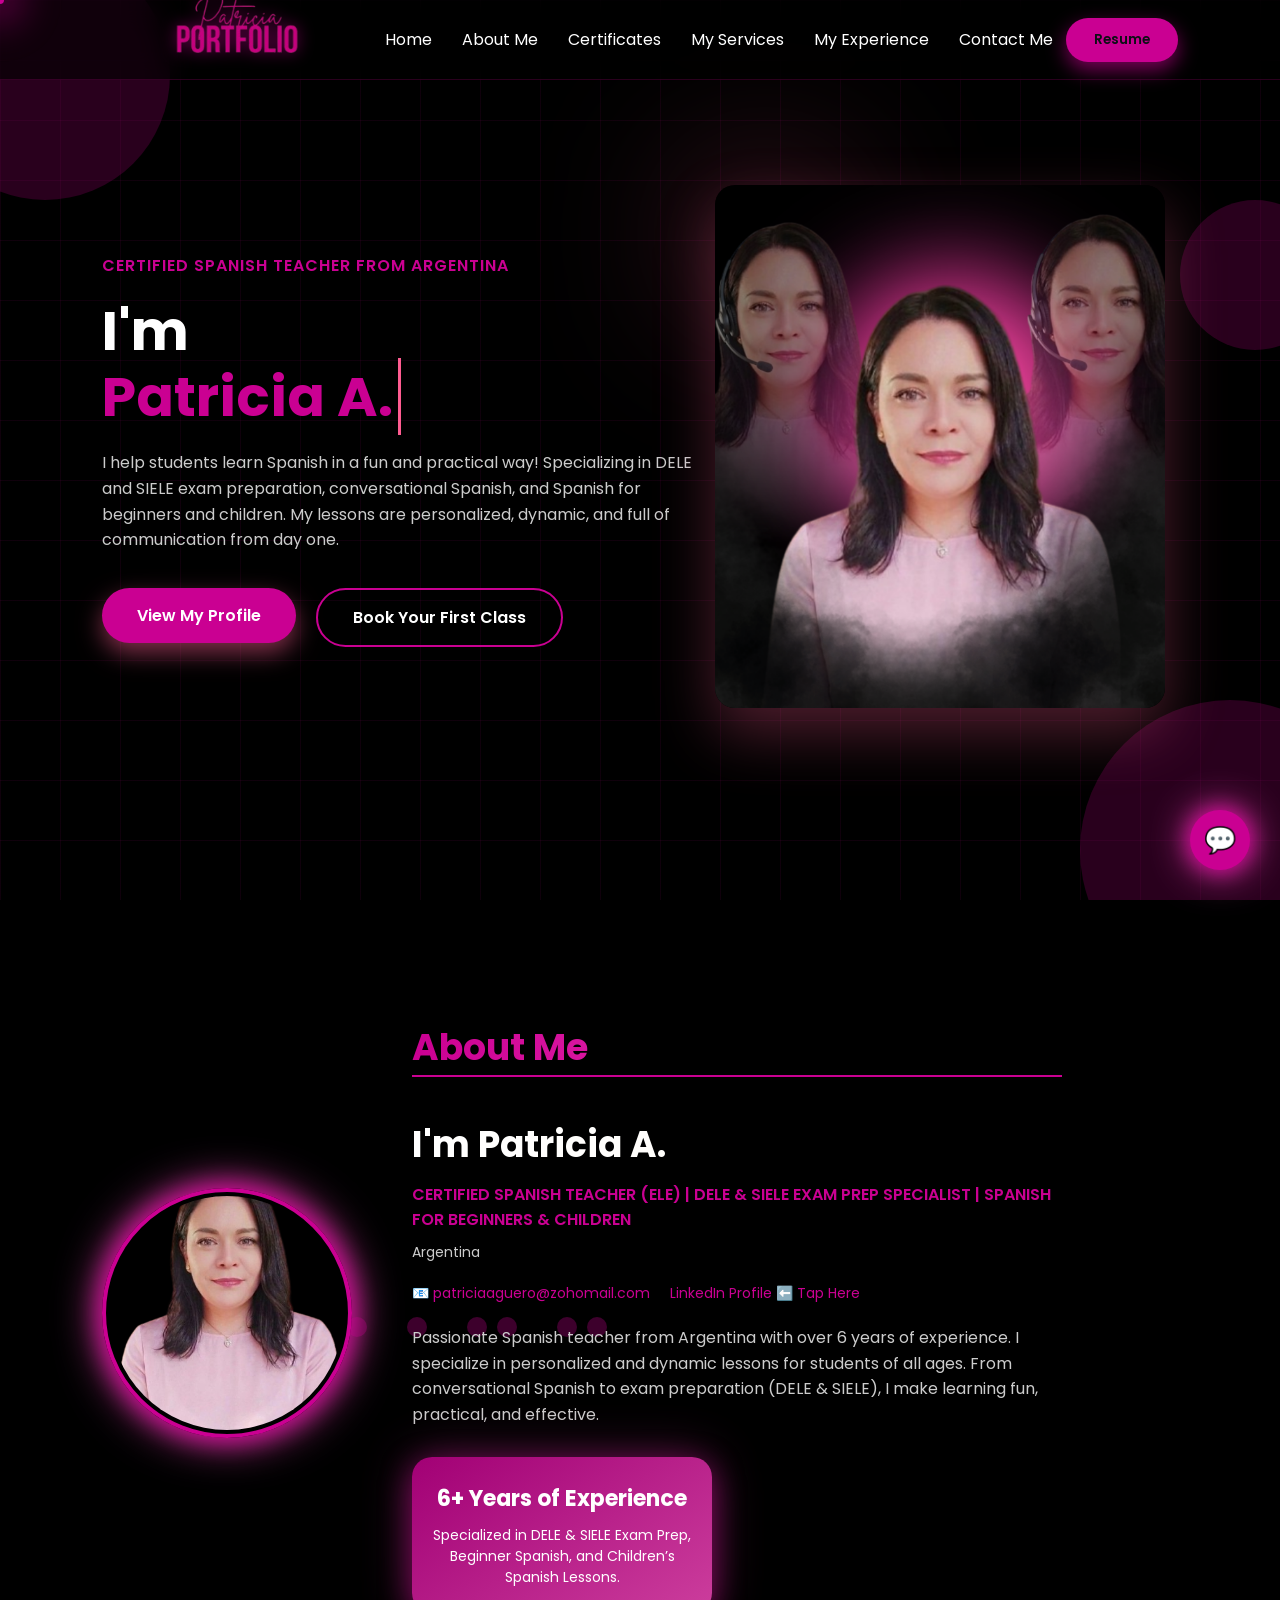
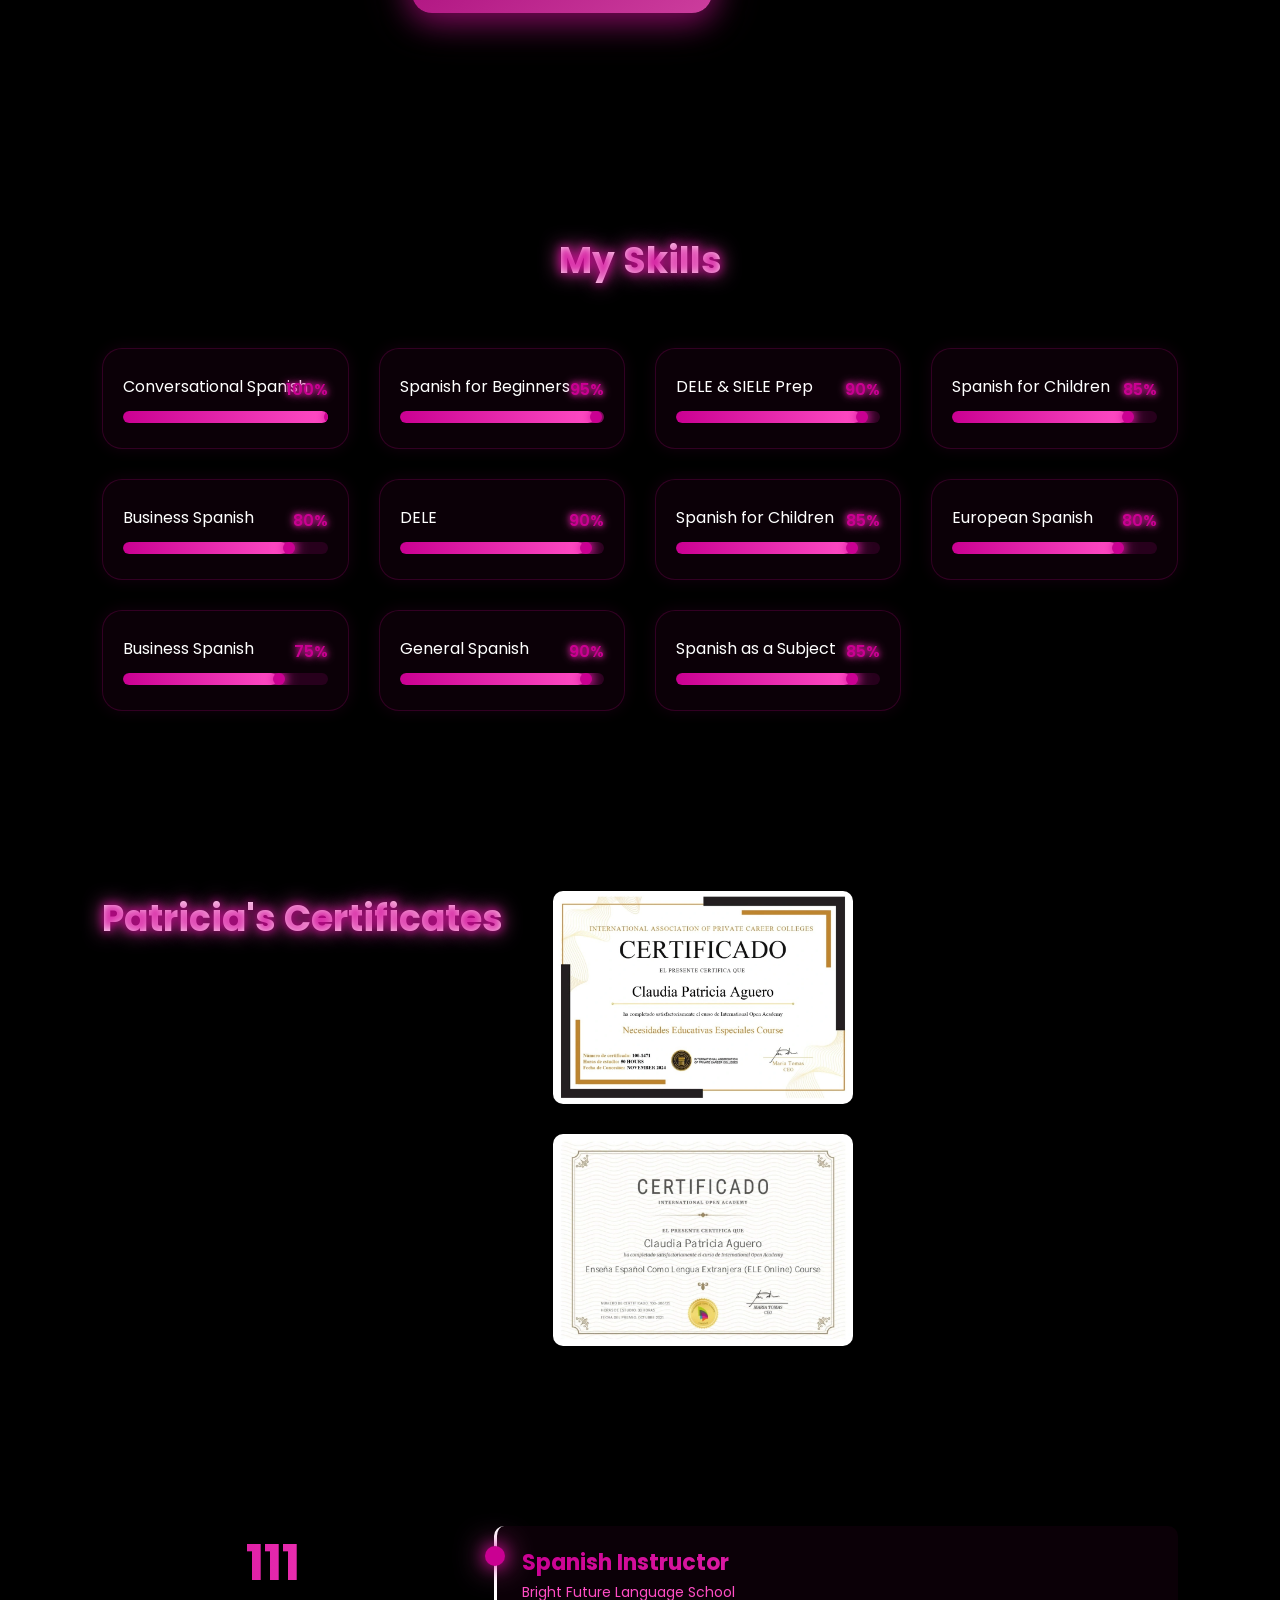
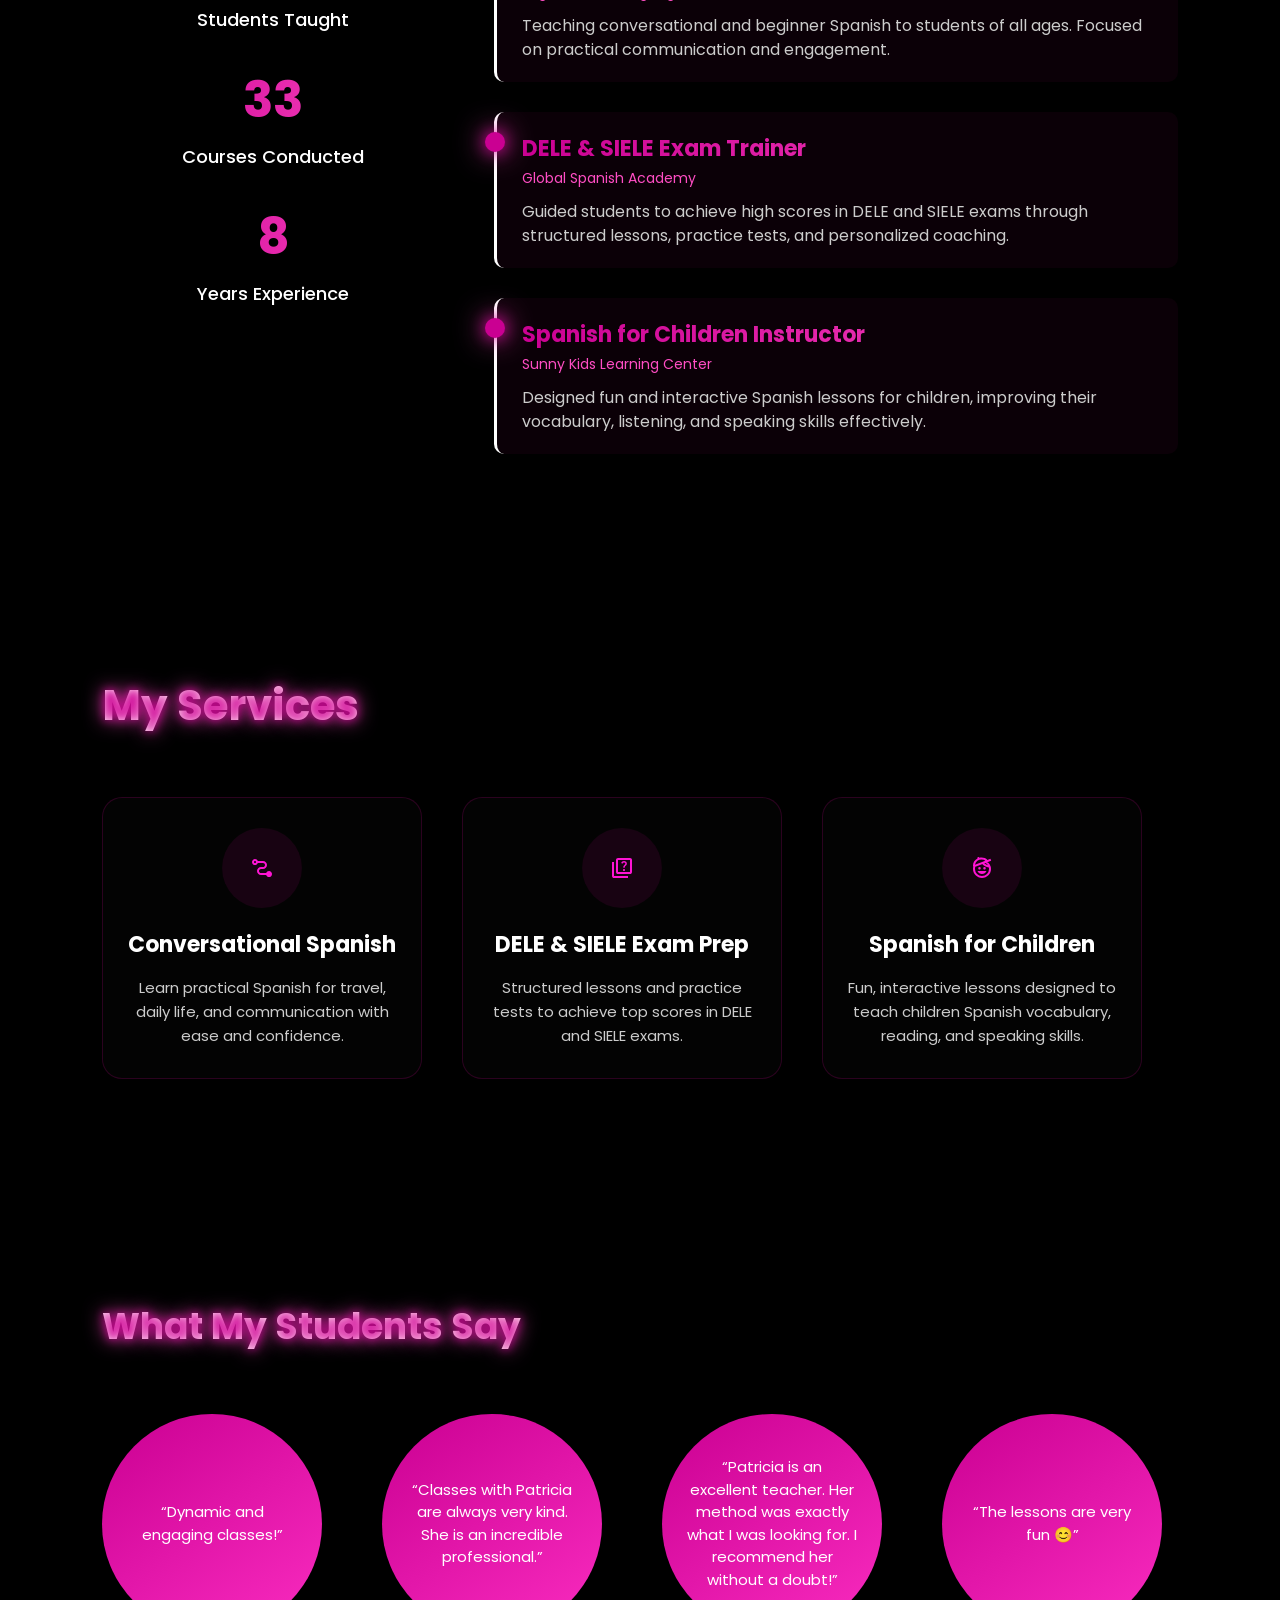
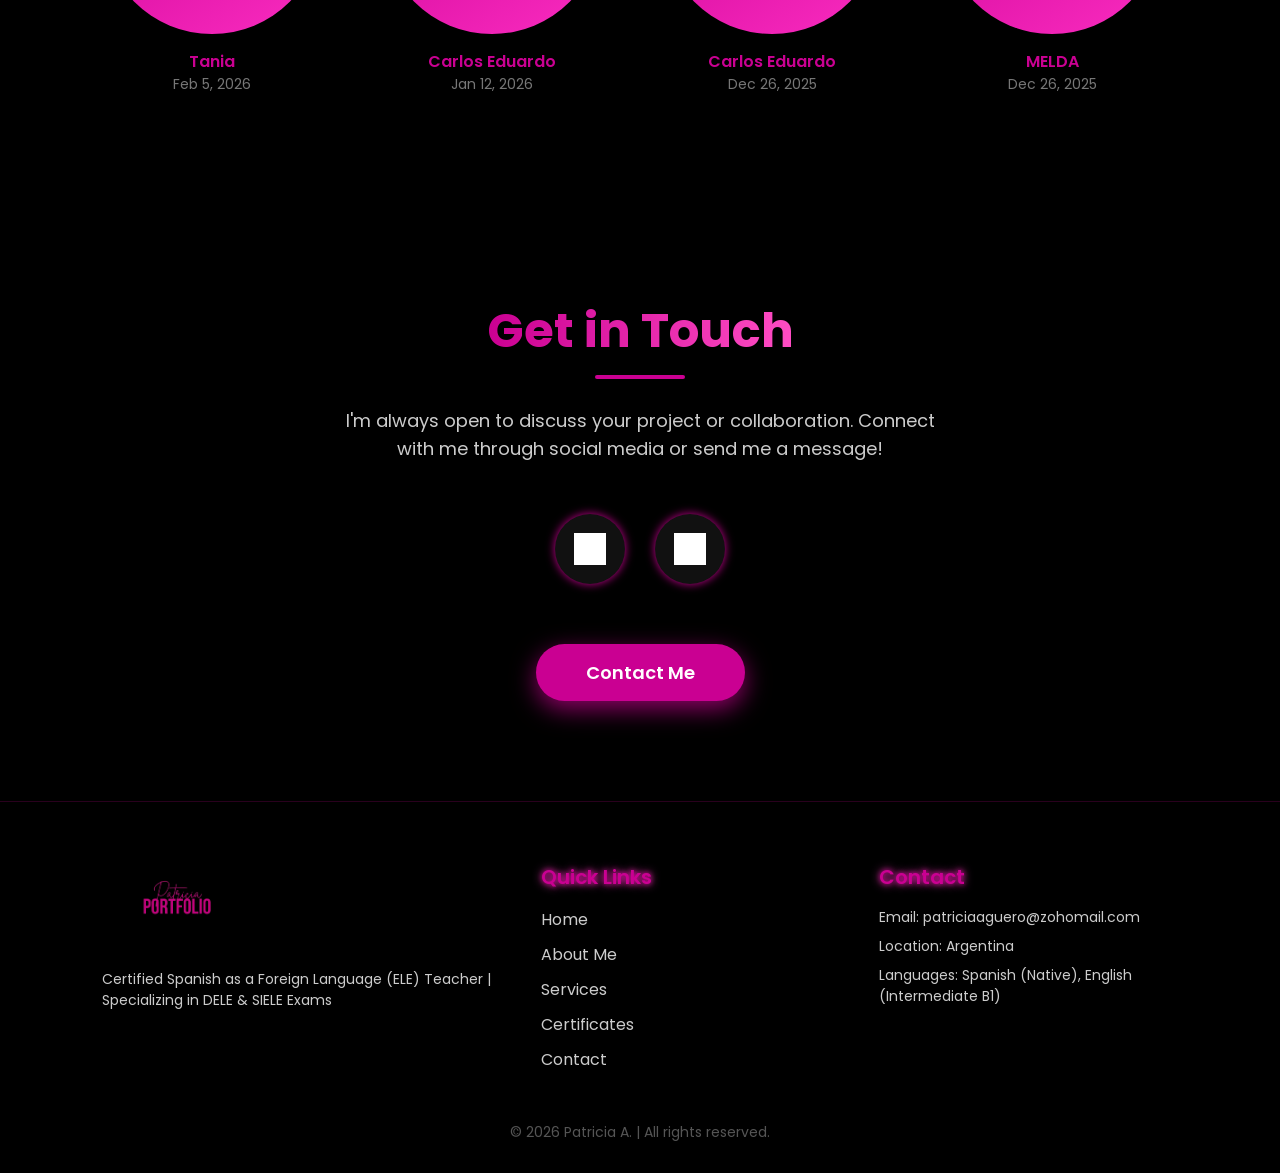
==== index.html @ d4c9339c "firt commit" ====
<!DOCTYPE html>
<html lang="en">
<head>
<meta charset="UTF-8" />
<meta name="viewport" content="width=device-width, initial-scale=1.0" />
<title>Spanish Teacher</title>

<link href="https://fonts.googleapis.com/css2?family=Poppins:wght@300;400;600;700&display=swap" rel="stylesheet">
<link rel="stylesheet" href="style.css" />
</head>

<body>

    <div class="cursor"></div>
<div class="cursor-dot"></div>

<!-- NAVBAR -->
<nav class="navbar">
<div class="logo">
  <a href="#">
    <img src="logo.png" alt="Logo">
  </a>
</div>


  <ul class="nav-links">
    <li><a href="#home">Home</a></li>
    <li><a href="#about">About Me</a></li>
     <li><a href="#projects">Certificates</a></li>
    <li><a href="#services">My Services</a></li>
    <li><a href="#experience">My Experience</a></li>
    <li><a href="#contact">Contact Me</a></li>
  </ul>

  <button class="contact-btn"><a href="./resume.html">Resume</a></button>

  <!-- Hamburger -->
  <div class="hamburger" onclick="toggleMenu()">
    <span></span>
    <span></span>
    <span></span>
  </div>

</nav>


<!-- HERO -->
<section class="hero" id="home">

  <div class="hero-content">
    <span class="tag">Certified Spanish Teacher from Argentina</span>

    <h1>
      I'm <br />
      <span class="dynamic-text">Patricia A.</span>
    </h1>

    <p>
      I help students learn Spanish in a fun and practical way! Specializing in DELE and SIELE exam preparation, conversational Spanish, and Spanish for beginners and children. My lessons are personalized, dynamic, and full of communication from day one.
    </p>

    <div class="hero-buttons">
      <a href="https://linkedin.com/in/patry-aguero2386ck" target="_blank">
        <button class="primary-btn">View My Profile</button>
      </a>
      <a href="https://preply.com/en/tutor/1041275?ts=17729810">
        <button class="secondary-btn">Book Your First Class</button>
      </a>
    </div>
  </div>

  <div class="hero-image">
    <div class="image-wrapper">
      <img src="Black and White Simple Portfolio A4.png" alt="Patricia A. Spanish Teacher">
      <div class="image-glow"></div>
    </div>
  </div>

  <!-- Soft background shapes -->
  <div class="hero-shapes">
    <span class="shape shape1"></span>
    <span class="shape shape2"></span>
    <span class="shape shape3"></span>
  </div>

</section>



<!-- CHATBOT -->
<div class="chatbot-toggle" onclick="toggleChat()">
💬
</div>

<div class="chatbot-container" id="chatbot">

  <div class="chatbot-header">
    Spanish Learning Assistant
    <span onclick="toggleChat()">✖</span>
  </div>

  <div class="chatbot-body" id="chatBody">
    <div class="bot-msg">
      👋 Hi! I'm Patricia's assistant. I can help you with Spanish learning tips, class info, and exam preparation guidance. How can I help you today?
    </div>
  </div>

  <div class="chatbot-footer">
    <input type="text" id="userInput" placeholder="Type your Spanish question..." />
    <button onclick="sendMessage()">Send</button>
  </div>

</div>


<!-- About -->
<section class="about" id="about">
  <div class="about-container">

    <!-- Profile Image -->
    <div class="about-image animate-on-scroll">
      <img src="main.png" alt="Patricia A. Spanish Teacher">
    </div>

    <!-- Profile Info -->
    <div class="about-info animate-on-scroll">
      <h1 class="about-heading">About Me</h1>
      <h2>I'm Patricia A.</h2>
      <p class="roles">
        <span>Certified Spanish Teacher (ELE)</span> | 
        <span>DELE & SIELE Exam Prep Specialist</span> | 
        <span>Spanish for Beginners & Children</span>
      </p>
      <p class="location">Argentina</p>

      <!-- Contact Info -->
      <div class="contact-info">
        <a href="mailto:patriciaaguero@zohomail.com">📧 patriciaaguero@zohomail.com</a>
        <a href="linkedin.com/in/patry-aguero2386ck" target="_blank">LinkedIn Profile ⬅️ Tap Here</a>
      </div>

      <!-- About Short Description -->
      <p class="about-desc">
        Passionate Spanish teacher from Argentina with over 6 years of experience.  
        I specialize in personalized and dynamic lessons for students of all ages.  
        From conversational Spanish to exam preparation (DELE & SIELE), I make learning fun, practical, and effective.
      </p>

      <!-- Experience Box -->
      <div class="experience-box animate-on-scroll">
        <h3>6+ Years of Experience</h3>
        <p>Specialized in DELE & SIELE Exam Prep, Beginner Spanish, and Children’s Spanish Lessons.</p>
      </div>
    </div>

    <!-- Bubbles Container -->
    <div class="bubbles-container">
      <span class="bubble"></span>
      <span class="bubble"></span>
      <span class="bubble"></span>
      <span class="bubble"></span>
      <span class="bubble"></span>
      <span class="bubble"></span>
    </div>

  </div>
</section>


<!-- skills -->
<section class="skills"> 
  <div class="skills-container">

    <h2 class="skills-heading">My Skills</h2>

    <div class="skills-grid">

      <!-- Conversational Spanish -->
      <div class="skill-card" data-aos="fade-up">
        <div class="skill-header">
          <span>Conversational Spanish</span>
        </div>
        <div class="skill-bar">
          <div class="skill-fill" data-fill="100%"></div>
        </div>
        <span class="skill-percent">100%</span>
      </div>

      <!-- Spanish for Beginners -->
      <div class="skill-card" data-aos="fade-up" data-aos-delay="50">
        <div class="skill-header">
          <span>Spanish for Beginners</span>
        </div>
        <div class="skill-bar">
          <div class="skill-fill" data-fill="95%"></div>
        </div>
        <span class="skill-percent">95%</span>
      </div>

      <!-- DELE & SIELE Exam Prep -->
      <div class="skill-card" data-aos="fade-up" data-aos-delay="100">
        <div class="skill-header">
          <span>DELE & SIELE Prep</span>
        </div>
        <div class="skill-bar">
          <div class="skill-fill" data-fill="90%"></div>
        </div>
        <span class="skill-percent">90%</span>
      </div>

      <!-- Spanish for Children -->
      <div class="skill-card" data-aos="fade-up" data-aos-delay="150">
        <div class="skill-header">
          <span>Spanish for Children</span>
        </div>
        <div class="skill-bar">
          <div class="skill-fill" data-fill="85%"></div>
        </div>
        <span class="skill-percent">85%</span>
      </div>

      <!-- Business Spanish -->
      <div class="skill-card" data-aos="fade-up" data-aos-delay="200">
        <div class="skill-header">
          <span>Business Spanish</span>
        </div>
        <div class="skill-bar">
          <div class="skill-fill" data-fill="80%"></div>
        </div>
        <span class="skill-percent">80%</span>
      </div>

      <!-- DELE -->
      <div class="skill-card" data-aos="fade-up">
        <div class="skill-header">
          <span>DELE</span>
        </div>
        <div class="skill-bar">
          <div class="skill-fill" data-fill="90%"></div>
        </div>
        <span class="skill-percent">90%</span>
      </div>

      <!-- Spanish for Children -->
      <div class="skill-card" data-aos="fade-up" data-aos-delay="50">
        <div class="skill-header">
          <span>Spanish for Children</span>
        </div>
        <div class="skill-bar">
          <div class="skill-fill" data-fill="85%"></div>
        </div>
        <span class="skill-percent">85%</span>
      </div>

      <!-- European Spanish -->
      <div class="skill-card" data-aos="fade-up" data-aos-delay="100">
        <div class="skill-header">
          <span>European Spanish</span>
        </div>
        <div class="skill-bar">
          <div class="skill-fill" data-fill="80%"></div>
        </div>
        <span class="skill-percent">80%</span>
      </div>

      <!-- Business Spanish -->
      <div class="skill-card" data-aos="fade-up" data-aos-delay="150">
        <div class="skill-header">
          <span>Business Spanish</span>
        </div>
        <div class="skill-bar">
          <div class="skill-fill" data-fill="75%"></div>
        </div>
        <span class="skill-percent">75%</span>
      </div>

      <!-- General Spanish -->
      <div class="skill-card" data-aos="fade-up" data-aos-delay="200">
        <div class="skill-header">
          <span>General Spanish</span>
        </div>
        <div class="skill-bar">
          <div class="skill-fill" data-fill="90%"></div>
        </div>
        <span class="skill-percent">90%</span>
      </div>

      <!-- Spanish as a Subject -->
      <div class="skill-card" data-aos="fade-up" data-aos-delay="250">
        <div class="skill-header">
          <span>Spanish as a Subject</span>
        </div>
        <div class="skill-bar">
          <div class="skill-fill" data-fill="85%"></div>
        </div>
        <span class="skill-percent">85%</span>
      </div>

    </div>
  </div>
</section>




<!-- certificates -->
 <section class="certificates" id="projects">
  <div class="container">
    <h2 class="section-heading">Patricia's Certificates</h2>

    <ul class="certificate-tree">
      <!-- Certificate 1 -->
      <li class="certificate-item">
        <div class="certificate-image">
          <img src="certificate1.png" alt="ELE Certificate">
        </div>
      </li>

      <!-- Certificate 2 -->
      <li class="certificate-item">
        <div class="certificate-image">
          <img src="certificate2.png" alt="DELE Certificate">
        </div>
      </li>
    </ul>
  </div>
</section>








<!-- experience -->
<section class="experience-stats" id="experience">
  <div class="container">

    <!-- LEFT SIDE: Counters -->
    <div class="stats">
      <div class="stat">
        <span class="counter" data-target="120"></span>
        <p>Students Taught</p>
      </div>
      <div class="stat">
        <span class="counter" data-target="35">0</span>
        <p>Courses Conducted</p>
      </div>
      <div class="stat">
        <span class="counter" data-target="8">0</span>
        <p>Years Experience</p>
      </div>
    </div>

    <!-- RIGHT SIDE: Timeline -->
    <div class="timeline">
      <div class="timeline-item" data-aos="fade-left">
        <h3>Spanish Instructor</h3>
        <span>Bright Future Language School</span>
        <p>Teaching conversational and beginner Spanish to students of all ages. Focused on practical communication and engagement.</p>
      </div>

      <div class="timeline-item" data-aos="fade-left" data-aos-delay="100">
        <h3>DELE & SIELE Exam Trainer</h3>
        <span>Global Spanish Academy</span>
        <p>Guided students to achieve high scores in DELE and SIELE exams through structured lessons, practice tests, and personalized coaching.</p>
      </div>

      <div class="timeline-item" data-aos="fade-left" data-aos-delay="200">
        <h3>Spanish for Children Instructor</h3>
        <span>Sunny Kids Learning Center</span>
        <p>Designed fun and interactive Spanish lessons for children, improving their vocabulary, listening, and speaking skills effectively.</p>
      </div>
    </div>

  </div>
</section>



<!-- services -->
<section class="services" id="services">
  <div class="container">
    <h2 class="section-heading">My Services</h2>

    <div class="services-grid">
      <!-- Service 1 -->
      <div class="service-card" data-aos="fade-up">
        <div class="service-icon">
         <svg xmlns="http://www.w3.org/2000/svg" height="24px" viewBox="0 -960 960 960" width="24px" fill="#ff14d4"><path d="M760-120q-39 0-70-22.5T647-200H440q-66 0-113-47t-47-113q0-66 47-113t113-47h80q33 0 56.5-23.5T600-600q0-33-23.5-56.5T520-680H313q-13 35-43.5 57.5T200-600q-50 0-85-35t-35-85q0-50 35-85t85-35q39 0 69.5 22.5T313-760h207q66 0 113 47t47 113q0 66-47 113t-113 47h-80q-33 0-56.5 23.5T360-360q0 33 23.5 56.5T440-280h207q13-35 43.5-57.5T760-360q50 0 85 35t35 85q0 50-35 85t-85 35ZM228.5-691.5Q240-703 240-720t-11.5-28.5Q217-760 200-760t-28.5 11.5Q160-737 160-720t11.5 28.5Q183-680 200-680t28.5-11.5Z"/></svg>
        </div>
        <h3>Conversational Spanish</h3>
        <p>Learn practical Spanish for travel, daily life, and communication with ease and confidence.</p>
      </div>

      <!-- Service 2 -->
      <div class="service-card" data-aos="fade-up" data-aos-delay="100">
        <div class="service-icon">
         <svg xmlns="http://www.w3.org/2000/svg" height="24px" viewBox="0 -960 960 960" width="24px" fill="#ff14d4"><path d="M589.5-372.5Q602-385 602-402t-12.5-29.5Q577-444 560-444t-29.5 12.5Q518-419 518-402t12.5 29.5Q543-360 560-360t29.5-12.5ZM530-488h60q0-29 6-42.5t28-35.5q30-30 40-48.5t10-43.5q0-45-31.5-73.5T560-760q-41 0-71.5 23T446-676l54 22q9-25 24.5-37.5T560-704q24 0 39 13.5t15 36.5q0 14-8 26.5T578-596q-33 29-40.5 45.5T530-488ZM320-240q-33 0-56.5-23.5T240-320v-480q0-33 23.5-56.5T320-880h480q33 0 56.5 23.5T880-800v480q0 33-23.5 56.5T800-240H320Zm0-80h480v-480H320v480ZM160-80q-33 0-56.5-23.5T80-160v-560h80v560h560v80H160Zm160-720v480-480Z"/></svg>
        </div>
        <h3>DELE & SIELE Exam Prep</h3>
        <p>Structured lessons and practice tests to achieve top scores in DELE and SIELE exams.</p>
      </div>

      <!-- Service 3 -->
      <div class="service-card" data-aos="fade-up" data-aos-delay="200">
        <div class="service-icon">
     <svg xmlns="http://www.w3.org/2000/svg" height="24px" viewBox="0 -960 960 960" width="24px" fill="#ff14d4"><path d="M371.5-273Q323-306 300-360h360q-23 54-71.5 87T480-240q-60 0-108.5-33Zm-27-161.5Q330-449 330-470t14.5-35.5Q359-520 380-520t35.5 14.5Q430-491 430-470t-14.5 35.5Q401-420 380-420t-35.5-14.5Zm200 0Q530-449 530-470t14.5-35.5Q559-520 580-520t35.5 14.5Q630-491 630-470t-14.5 35.5Q601-420 580-420t-35.5-14.5ZM480-80q-75 0-140.5-28.5t-114-77q-48.5-48.5-77-114T120-440q0-32 5-62t16-59l80 14q-11 25-16 51.5t-5 55.5q0 117 81.5 198.5T480-160q117 0 198.5-81.5T760-440q0-16-2-31.5t-5-30.5q-81-9-150-48T485-651l70-41q32 37 72.5 63t88.5 39q-25-39-61.5-68.5T573-704l84-50q83 47 133 129.5T840-440q0 75-28.5 140.5t-77 114q-48.5 48.5-114 77T480-80ZM200-615l413-155q-32-26-70-39.5T463-823q-95 0-169.5 57.5T200-615Zm-64 110q-7-20-11.5-41t-4.5-43q0-91 51-163t129-112q-2-4-2.5-7.5t-.5-8.5q0-17 11.5-28.5T337-920q14 0 24 8t14 20q22-5 43.5-8t44.5-3q67 0 127.5 26T697-802l122-46 28 75-711 268Zm271-188Z"/></svg>
        </div>
        <h3>Spanish for Children</h3>
        <p>Fun, interactive lessons designed to teach children Spanish vocabulary, reading, and speaking skills.</p>
      </div>
    </div>
  </div>
</section>

<!-- reviews -->
 <section class="testimonials-unique" id="testimonials">
  <div class="container">
    <h2 class="section-heading" data-aos="fade-up">What My Students Say</h2>

    <div class="testimonials-floating">

      <div class="testimonial-card" data-aos="zoom-in" data-aos-delay="0">
        <div class="circle">
          <p>“Dynamic and engaging classes!”</p>
        </div>
        <span class="student-name">Tania</span>
        <span class="review-date">Feb 5, 2026</span>
      </div>

      <div class="testimonial-card" data-aos="zoom-in" data-aos-delay="100">
        <div class="circle">
          <p>“Classes with Patricia are always very kind. She is an incredible professional.”</p>
        </div>
        <span class="student-name">Carlos Eduardo</span>
        <span class="review-date">Jan 12, 2026</span>
      </div>

      <div class="testimonial-card" data-aos="zoom-in" data-aos-delay="200">
        <div class="circle">
          <p>“Patricia is an excellent teacher. Her method was exactly what I was looking for. I recommend her without a doubt!”</p>
        </div>
        <span class="student-name">Carlos Eduardo</span>
        <span class="review-date">Dec 26, 2025</span>
      </div>

      <div class="testimonial-card" data-aos="zoom-in" data-aos-delay="300">
        <div class="circle">
          <p>“The lessons are very fun 😊”</p>
        </div>
        <span class="student-name">MELDA</span>
        <span class="review-date">Dec 26, 2025</span>
      </div>

    </div>
  </div>
</section>


<!-- contact -->
 <!-- GET IN TOUCH SECTION -->
<section class="get-in-touch">
  <div class="contact-container">

    <h2 class="contact-heading">Get in Touch</h2>
    <p class="contact-text">
      I'm always open to discuss your project or collaboration. Connect with me through social media or send me a message!
    </p>

    <div class="contact-links">
      <a href="linkedin.com/in/patry-aguero2386ck" target="_blank" rel="noopener noreferrer" class="contact-icon linkedin">
        <img src="email.jpg" alt="LinkedIn Profile">
      </a>
      <a href="mailto:patriciaaguero@zohomail.com" class="contact-icon email">
        <img src="google.jpg" alt="Send Email">
      </a>
    </div>

    <a href="mailto:patriciaaguero@zohomail.com" target="_blank" rel="noopener noreferrer" class="contact-btn-main">Contact Me</a>

  </div>
</section>


<!-- footer -->
<footer class="footer" id="contact">
  <div class="footer-container">

    <!-- Left Side: Logo & About -->
    <div class="footer-left">
      <a href="#" class="footer-logo">
        <img src="logo.png" alt="Logo">
      </a>
      <p>Certified Spanish as a Foreign Language (ELE) Teacher | Specializing in DELE & SIELE Exams</p>
    </div>

    <!-- Center: Quick Links -->
    <div class="footer-center">
      <h3>Quick Links</h3>
      <ul>
        <li><a href="#home">Home</a></li>
        <li><a href="#about">About Me</a></li>
        <li><a href="#services">Services</a></li>
        <li><a href="#projects">Certificates</a></li>
        <li><a href="#contact">Contact</a></li>
      </ul>
    </div>

    <!-- Right Side: Contact -->
    <div class="footer-right">
      <h3>Contact</h3>
      <p>Email: patriciaaguero@zohomail.com</p>
      <p>Location: Argentina</p>
      <p>Languages: Spanish (Native), English (Intermediate B1)</p>
    </div>

  </div>

  <div class="footer-bottom">
    <p>© 2026 Patricia A. | All rights reserved.</p>
  </div>
</footer>

<script src="script.js"></script>

</body>
</html>
---- style.css ----
*{
  margin:0;
  padding:0;
  box-sizing:border-box;
  font-family:Poppins,sans-serif;
}

body{
  background:black;
  color:white;
  overflow-x:hidden;
}

/* GRID BACKGROUND */
body::before{
  content:"";
  position:fixed;
  inset:0;
  background-image:
  linear-gradient(rgba(202,0,146,0.08) 1px, transparent 1px),
  linear-gradient(90deg, rgba(202,0,146,0.08) 1px, transparent 1px);

  background-size:60px 60px;
  z-index:-1;
}

/* mouse effect */
.cursor{
  position:fixed;
  width:80px;
  height:80px;
  border-radius:50%;
  background:radial-gradient(circle, rgba(202,0,146,0.4), transparent 70%);
  pointer-events:none;
  transform:translate(-50%, -50%);
  z-index:9999;
  filter:blur(15px);
  transition:width 0.3s, height 0.3s;
}

/* DOT CURSOR */
.cursor-dot{
  position:fixed;
  width:8px;
  height:8px;
  background:#ca0092;
  border-radius:50%;
  pointer-events:none;
  transform:translate(-50%, -50%);
  z-index:9999;
}

/* MAGNETIC BUTTON FEEL */
button, li, a{
  transition:transform 0.3s ease;
}

/* NAVBAR */
.navbar{
  position:fixed;
  
  width:100%; 
  height:80px;
  top:0;
  display:flex;
  justify-content:space-between;
  align-items:center;
  padding:20px 8%;
  backdrop-filter:blur(15px);
  background:rgba(0,0,0,0.6);
  border-bottom:1px solid rgba(202,0,146,0.2);
  z-index:1000;
}

.logo{
  display:flex;
  align-items:center;
}

.logo img{
  width:270px;
  height:auto;
  object-fit:contain;
  transition:0.3s;
}
.logo img{
  filter:drop-shadow(0 0 8px rgba(202,0,146,0.6));
}

/* Hover effect */
.logo img:hover{
  transform:scale(1.05);
}

@media(max-width:900px){

  .logo img{
    width:140px;
  }

}

/* NAV LINKS */
.nav-links{
  display:flex;
  gap:30px;
  list-style:none;
  transition:0.4s;
}

.nav-links li{
  cursor:pointer;
  position:relative;
}

.nav-links li::after{
  content:"";
  position:absolute;
  width:0%;
  height:2px;
  background:#ca0092;
  left:0;
  bottom:-5px;
  transition:0.3s;
}
.nav-links li a{
  color:white;
  text-decoration:none;
}

.nav-links li:hover::after{
  width:100%;
}

/* BUTTON */
.contact-btn{
  background:#ca0092;
  border:none;
  padding:12px 28px;
  border-radius:40px;
  font-weight:600;
  cursor:pointer;
  box-shadow:0 8px 20px rgba(202,0,146,0.6);
  transition:0.3s;
}

.contact-btn:hover{
  transform:translateY(-2px);
}
.contact-btn a{
  color:#0b0f14;
  text-decoration:none;
}

/* HAMBURGER */
.hamburger{
  display:none;
  flex-direction:column;
  cursor:pointer;
  gap:5px;
}

.hamburger span{
  width:25px;
  height:3px;
  background:white;
  border-radius:5px;
}
/* Hamburger - show on small screens */
@media(max-width:900px){
  .nav-links{
    position: fixed;
    top: 80px;
    right: -100%; /* hide initially */
    width: 60%;
    height: 100vh;
    background: rgba(221, 9, 203, 0.95);
    flex-direction: column;
    gap: 40px;
    align-items: center;
    justify-content: center;
    transition: 0.4s;
  }

  .nav-links.active{
    right: 0; /* slide in */
  }

  .hamburger{
    display:flex;
  }

  .nav-links li{
    font-size: 20px;
  }

  .contact-btn{
    margin-top: 20px;
  }
}

/* Hamburger animation - cross */
.hamburger.active span:nth-child(1){
  transform: rotate(45deg) translate(5px, 5px);
}

.hamburger.active span:nth-child(2){
  opacity: 0;
}

.hamburger.active span:nth-child(3){
  transform: rotate(-45deg) translate(5px, -5px);
}

.hamburger span{
  width: 25px;
  height: 3px;
  background:white;
  border-radius:5px;
  transition: 0.3s;
}

/* HERO */

/* HERO */
.hero{
  min-height:100vh;
  display:flex;
  align-items:center;
  justify-content:space-between;
  padding:120px 8%;
  position:relative;
  overflow:hidden;
  
}

.hero-content{
  max-width:600px;
  animation:fadeUp 1s ease;
  z-index:2;
}

.dynamic-text{
  color:#ca0092;
  border-right:3px solid #ff5c91;
  padding-right:5px;
  animation:blink 0.7s infinite;
}

.tag{
  color:#ca0092;
  font-weight:600;
  text-transform:uppercase;
  letter-spacing:1px;
}

.hero h1{
  font-size:55px;
  margin:20px 0;
  line-height:1.2;
  color:white;
}

.hero p{
  color:#ccc;
  margin-bottom:35px;
  line-height:1.6;
}

/* BUTTONS */
.hero-buttons{
  display:flex;
  gap:20px;
}

.primary-btn, .secondary-btn{
  padding:15px 35px;
  border-radius:50px;
  font-weight:600;
  cursor:pointer;
  transition:0.3s;
  font-size:16px;
}

.primary-btn{
  background:#ca0092;
  border:none;
  color:white;
  box-shadow:0 10px 25px rgba(255,92,145,0.5);
}

.primary-btn:hover{
  transform:translateY(-4px);
  box-shadow:0 15px 35px rgba(255,92,145,0.6);
}

.secondary-btn{
  background:transparent;
  border:2px solid #ca0092;
  color:white;
}

.secondary-btn:hover{
  background:#ca0092;
  color:white;
}

/* HERO IMAGE */
.hero-image{
  position:relative;
  z-index:2;
}

.image-wrapper{
  position:relative;
  width:450px;
  animation:float 6s ease-in-out infinite;
}

.image-wrapper img{
  width:100%;
  border-radius:20px;
  box-shadow:0 25px 60px rgba(255,92,145,0.3);
  transition:0.3s;
}

.image-wrapper img:hover{
  transform:scale(1.05);
}

.image-glow{
  position:absolute;
  top:-50px;
  left:-50px;
  width:200px;
  height:200px;
  background:radial-gradient(circle, rgba(255,92,145,0.5) 0%, transparent 70%);
  filter:blur(80px);
  z-index:-1;
}

/* FLOAT ANIMATION */
@keyframes float{
  0%, 100%{ transform: translateY(0px);}
  50%{ transform: translateY(-20px);}
}

/* BACKGROUND SHAPES */
.hero-shapes .shape{
  position:absolute;
  border-radius:50%;
  opacity:0.2;
}

.shape1{
  width:250px; height:250px;
  background:#ca0092;
  top:-50px; left:-80px;
}

.shape2{
  width:300px; height:300px;
  background:#ca0092;
  bottom:-100px; right:-100px;
}

.shape3{
  width:150px; height:150px;
  background:#ca0092;
  top:200px; right:-50px;
}

/* RESPONSIVE */
@media(max-width:900px){
  .hero{
    flex-direction:column;
    text-align:center;
    padding:100px 5%;
  }
  .image-wrapper{
    width:300px;
    margin-top:40px;
  }
  .hero h1{ font-size:42px;}
}

@media(max-width:480px){
  .hero h1{ font-size:32px;}
  .hero p{ font-size:14px;}
}
/* chat bot */
.chatbot-toggle {
  position: fixed;
  bottom: 30px;
  right: 30px;
  background: #ca0092;
  color: white;
  width: 60px;
  height: 60px;
  border-radius: 50%;
  display: flex;
  align-items: center;
  justify-content: center;
  font-size: 26px;
  cursor: pointer;
  box-shadow: 0 0 20px #ca0092, 0 0 40px #ff4dc4;
  z-index: 999;
  transition: 0.3s;
}
.chatbot-toggle:hover {
  transform: scale(1.1);
  box-shadow: 0 0 30px #ca0092, 0 0 50px #ff4dc4;
}

/* Chatbot Container */
.chatbot-container {
  position: fixed;
  bottom: 100px;
  right: 30px;
  width: 320px;
  background: rgba(0,0,0,0.9);
  border-radius: 20px;
  overflow: hidden;
  display: none;
  flex-direction: column;
  box-shadow: 0 0 25px rgba(202,0,146,0.7), 0 0 50px rgba(255,77,196,0.5);
  z-index: 999;
  border: 2px solid #ca0092;
}

/* Header */
.chatbot-header {
  background: linear-gradient(90deg, #ca0092, #ff4dc4);
  color: white;
  padding: 15px;
  font-weight: 600;
  display: flex;
  justify-content: space-between;
  text-shadow: 0 0 5px #ca0092, 0 0 10px #ff4dc4;
  cursor: default;
}

/* Body */
.chatbot-body {
  height: 250px;
  padding: 15px;
  overflow-y: auto;
  font-size: 14px;
  color: white;
}

/* Messages */
.bot-msg,
.user-msg {
  margin: 8px 0;
  padding: 10px;
  border-radius: 12px;
  max-width: 80%;
  box-shadow: 0 0 10px rgba(202,0,146,0.5);
}

.bot-msg {
  background: rgba(30,30,30,0.8);
  border-left: 3px solid #ca0092;
}

.user-msg {
  background: rgba(202,0,146,0.2);
  border-right: 3px solid #ff4dc4;
  color: white;
  margin-left: auto;
}

/* Footer */
.chatbot-footer {
  display: flex;
  border-top: 1px solid #ca0092;
}

.chatbot-footer input {
  flex: 1;
  padding: 12px;
  border: none;
  outline: none;
  background: rgba(0,0,0,0.7);
  color: white;
}

.chatbot-footer button {
  padding: 12px 16px;
  background: #ca0092;
  border: none;
  color: white;
  cursor: pointer;
  box-shadow: 0 0 10px #ca0092, 0 0 20px #ff4dc4;
  transition: 0.3s;
}

.chatbot-footer button:hover {
  transform: scale(1.05);
  box-shadow: 0 0 20px #ca0092, 0 0 35px #ff4dc4;
}

/* RESPONSIVE FOR CHATBOT */
@media (max-width: 768px) {

  /* Reduce toggle size on mobile */
  .chatbot-toggle {
    width: 50px;
    height: 50px;
    font-size: 22px;
  }

  /* Chatbot container full width on mobile */
  .chatbot-container {
    width: 90%;
    right: 5%;
    bottom: 80px;
  }

  /* Header & footer font adjustment */
  .chatbot-header {
    font-size: 14px;
    padding: 12px;
  }

  .chatbot-footer input {
    padding: 10px;
    font-size: 14px;
  }

  .chatbot-footer button {
    padding: 10px 12px;
    font-size: 14px;
  }

  /* Body height reduce on mobile */
  .chatbot-body {
    height: 200px;
    font-size: 13px;
  }

  /* Message max width adjust */
  .bot-msg,
  .user-msg {
    max-width: 85%;
  }
}

@media (max-width: 480px) {

  .chatbot-toggle {
    width: 45px;
    height: 45px;
    font-size: 20px;
  }

  .chatbot-container {
    width: 95%;
    right: 2.5%;
    bottom: 60px;
  }

  .chatbot-body {
    height: 180px;
    font-size: 12px;
  }

  .bot-msg,
  .user-msg {
    max-width: 90%;
  }

  .chatbot-footer input {
    padding: 8px;
    font-size: 12px;
  }

  .chatbot-footer button {
    padding: 8px 10px;
    font-size: 12px;
  }
}



/* about */
.about {
  padding: 120px 8%;
  color: white;
  position: relative;
  z-index: 1;
  overflow: hidden;
}

.about-container {
  display: flex;
  align-items: center;
  gap: 60px;
  flex-wrap: wrap;
  position: relative;
}

/* Animated Bubbles behind profile */
.bubbles-container {
  position: absolute;
  top: 50%;
  left: 20%;
  width: 300px;
  height: 300px;
  pointer-events: none;
  z-index: 0;
}

.bubble {
  position: absolute;
  width: 20px;
  height: 20px;
  background: rgba(202,0,146,0.3);
  border-radius: 50%;
  animation: floatBubbles 8s infinite;
}

.bubble:nth-child(1) { left: 10%; animation-delay: 0s; }
.bubble:nth-child(2) { left: 50%; animation-delay: 2s; }
.bubble:nth-child(3) { left: 80%; animation-delay: 4s; }
.bubble:nth-child(4) { left: 30%; animation-delay: 1s; }
.bubble:nth-child(5) { left: 60%; animation-delay: 3s; }
.bubble:nth-child(6) { left: 90%; animation-delay: 5s; }

@keyframes floatBubbles {
  0% { transform: translateY(0) scale(1); opacity: 0.7; }
  50% { transform: translateY(-80px) scale(1.3); opacity: 0.5; }
  100% { transform: translateY(-160px) scale(1); opacity: 0; }
}

/* Headings */
.about-heading{
    font-size: 36px;
    font-weight: 700;
    background: linear-gradient(90deg, #ca0092, #ff4dc4);
    -webkit-background-clip: text;
    -webkit-text-fill-color: transparent;
    border-bottom: 2px solid #ca0092;
    margin-bottom: 40px;
}

/* Profile Image */
.about-image img {
  width: 250px;
  height: 250px;
  border-radius: 50%;
  border: 4px solid #ca0092;
  padding: 4px;
  object-fit: cover;
  box-shadow: 0 0 25px #ca0092, 0 0 45px #ff4dc4;
  transition: transform 0.3s ease, box-shadow 0.3s ease;
  z-index: 2;
}

.about-image img:hover {
  transform: scale(1.08) rotate(-3deg);
  box-shadow: 0 0 40px #ca0092, 0 0 70px #ff4dc4;
}

/* Info Section */
.about-info {
  max-width: 650px;
  z-index: 2;
}

.about-info h2 {
  font-size: 36px;
  font-weight: 700;
  background: linear-gradient(90deg,#ffffff,#fffbf4);
  -webkit-background-clip: text;
  -webkit-text-fill-color: transparent;
  margin-bottom: 10px;
}

.about-info .roles {
  font-size: 16px;
  font-weight: 600;
  color: #ca0092;
  margin-bottom: 10px;
}

.about-info .roles span { text-transform: uppercase; }
.about-info .location { font-size: 14px; color: #ccc; margin-bottom: 20px; }

/* Contact Info */
.contact-info {
  display: flex;
  gap: 20px;
  flex-wrap: wrap;
  margin-bottom: 20px;
}
.contact-info a {
  font-size: 14px;
  color: #ca0092;
  text-decoration: none;
  border-bottom: 1px solid transparent;
  transition: 0.3s;
}
.contact-info a:hover {
  border-bottom: 1px solid #ff4dc4;
  color: #ff4dc4;
}

/* About Description */
.about-desc { color: #ccc; line-height: 1.6; margin-bottom: 25px; }

/* Experience Box */
.experience-box {
  max-width: 300px;
  padding: 25px 20px;
  margin-top: 30px;
  background: linear-gradient(145deg, rgba(202,0,146,0.8), rgba(255,77,196,0.8));
  box-shadow: 0 8px 30px rgba(202,0,146,0.5), 0 0 50px rgba(255,77,196,0.3);
  border-radius: 20px;
  color: white;
  text-align: center;
  transition: transform 0.4s, box-shadow 0.4s;
  z-index: 2;
}

.experience-box:hover {
  transform: translateY(-5px) scale(1.05);
  box-shadow: 0 12px 40px rgba(202,0,146,0.7), 0 0 60px rgba(255,77,196,0.5);
}

.experience-box h3 {
  font-size: 22px;
  font-weight: 700;
  margin-bottom: 10px;
}

.experience-box p {
  font-size: 14px;
  line-height: 1.5;
  color: #fff;
}

/* Scroll animations */
.animate-on-scroll {
  opacity: 0;
  transform: translateY(50px);
  transition: all 0.8s cubic-bezier(0.65, 0, 0.35, 1);
}
.animate-on-scroll.active {
  opacity: 1;
  transform: translateY(0);
}

/* RESPONSIVE */
@media (max-width: 900px) {
  .about-container {
    flex-direction: column;
    text-align: center;
    gap: 40px;
  }

  .about-image img { width: 200px; height: 200px; margin-bottom: 20px; }

  .experience-box { margin: auto; }

  .bubbles-container { display: none; }
}


/* skills */
.skills {
  padding: 100px 8%;
  background: black;
  color: white;
}

.skills-heading {
  font-size: 36px;
  font-weight: 700;
  text-align: center;
  margin-bottom: 60px;
  background: linear-gradient(90deg,#ffffff,#fffbf4);
  -webkit-background-clip: text;
  -webkit-text-fill-color: transparent;
  text-shadow: 0 0 10px #ca0092, 0 0 20px #ff4dc4;
}

/* Grid layout */
.skills-grid {
  display: grid;
  grid-template-columns: repeat(auto-fit, minmax(220px, 1fr));
  gap: 30px;
}

/* Skill card */
.skill-card {
  background: rgba(202,0,146,0.05);
  border: 1px solid rgba(202,0,146,0.2);
  border-radius: 20px;
  padding: 25px 20px;
  transition: all 0.4s ease;
  box-shadow: 0 0 15px rgba(202,0,146,0.1);
  position: relative;
}

.skill-card:hover {
  transform: translateY(-10px) scale(1.05);
  box-shadow: 0 0 30px #ca0092, 0 0 45px #ff4dc4;
}

/* Skill Header */
.skill-header {
  display: flex;
  align-items: center;
  gap: 15px;
  margin-bottom: 12px;
}

.skill-header img {
  width: 32px;
  filter: drop-shadow(0 0 5px #ca0092);
}

/* Skill Bar */
.skill-bar {
  width: 100%;
  height: 12px;
  background: rgba(202,0,146,0.15);
  border-radius: 50px;
  overflow: hidden;
}

.skill-fill {
  height: 100%;
  width: 0;
  background: linear-gradient(90deg, #ca0092, #ff4dc4);
  border-radius: 50px;
  box-shadow: 0 0 8px #ca0092, 0 0 15px #ff4dc4;
  transition: width 1.8s ease-in-out;
  position: relative;
}

/* Neon glow trailing dots effect */
.skill-fill::after {
  content: '';
  position: absolute;
  top: 0;
  right: -8px;
  width: 12px;
  height: 12px;
  background: #ca0092;
  border-radius: 50%;
  box-shadow: 0 0 10px #ca0092, 0 0 15px #ff4dc4;
  animation: pulse 1s infinite alternate;
}

@keyframes pulse {
  0% { transform: scale(0.6); opacity:0.4; }
  100% { transform: scale(1.2); opacity:1; }
}

/* Percentage text */
.skill-percent {
  position: absolute;
  right: 20px;
  top: 28px;
  font-weight: 600;
  color: #ca0092;
  text-shadow: 0 0 5px #ca0092, 0 0 10px #ff4dc4;
}

/* Responsive */
@media(max-width:900px){
  .skills {
    padding: 60px 5%;
  }

  .skills-heading {
    font-size: 28px;
  }
}
/* certificate */
.certificates {
  padding: 80px 8%;
  font-family: 'Poppins', sans-serif;
  text-align: center;
}

.certificates .section-heading {
  font-size: 36px;
  font-weight: 700;
  margin-bottom: 50px;
  color: #BB271A;
}

.certificate-tree {
  list-style: none;
  padding-left: 0;
  display: flex;
  flex-direction: column;
  gap: 30px;
  align-items: center;
}

.certificate-item {
  max-width: 300px;
  opacity: 0;
  transform: translateY(30px);
  animation: fadeInUp 0.8s forwards;
}

.certificate-item:nth-child(1) {
  animation-delay: 0.2s;
}

.certificate-item:nth-child(2) {
  animation-delay: 0.5s;
}

.certificate-item:hover {
  transform: scale(1.05);
  box-shadow: 0 12px 30px rgba(0,0,0,0.3);
}

.certificate-image img {
  width: 100%;
  border-radius: 10px;
  display: block;
  box-shadow: 0 8px 20px rgba(0,0,0,0.2);
}

/* Animation Keyframes */
@keyframes fadeInUp {
  to {
    opacity: 1;
    transform: translateY(0);
  }
}

/* Experience Stats */
.experience-stats{
  padding:100px 8%;
  display:flex;
  justify-content:center;
  align-items:flex-start;
  gap:50px;
  color:white;
  flex-wrap:wrap;
}

.container{
  display:flex;
  gap:50px;
  width:100%;
  flex-wrap:wrap;
}

/* LEFT SIDE: Counters */
.stats{
  flex:1;
  display:flex;
  flex-direction:column;
  gap:30px;
}

.stat{
  font-family:Poppins, sans-serif;
  text-align:center;
}

.stat span.counter{
  font-size:50px;
  font-weight:700;
  background: linear-gradient(90deg,#ca0092,#ff4dc4);
  -webkit-background-clip:text;
  -webkit-text-fill-color:transparent;
  display:block;
}

.stat p{
  font-size:18px;
  font-weight:500;
  margin-top:5px;
  color:white;
}

/* RIGHT SIDE: Timeline */
.timeline{
  flex:2;
  display:flex;
  flex-direction:column;
  gap:30px;
}

.timeline-item{
  background: rgba(202,0,146,0.05);
  border-left:3px solid white;
  padding:20px 25px;
  border-radius:10px;
  position:relative;
  transition:0.4s;
}

.timeline-item::before{
  content:"";
  position:absolute;
  left:-12px;
  top:20px;
  width:20px;
  height:20px;
  background:#ca0092;
  border-radius:50%;
  box-shadow:0 0 15px #ca0092,0 0 30px #ff4dc4;
}

.timeline-item h3{
  margin:0;
  font-size:22px;
  font-weight:700;
  background: linear-gradient(90deg,#ca0092,#ff4dc4);
  -webkit-background-clip:text;
  -webkit-text-fill-color:transparent;
}

.timeline-item span{
  font-size:14px;
  color:#ff4dc4;
}

.timeline-item p{
  margin-top:10px;
  font-size:16px;
  line-height:1.5;
  color:#ccc;
}

/* Hover Glow Effect */
.timeline-item:hover{
  background: rgba(202,0,146,0.15);
  transform: translateX(5px);
  box-shadow: 0 0 20px #ca0092,0 0 40px #ff4dc4;
}

/* RESPONSIVE */
@media(max-width:900px){
  .container{
    flex-direction:column;
  }

  .stats{
    flex-direction:row;
    justify-content:space-around;
  }

  .stat span.counter{
    font-size:40px;
  }
}

/* services */
.services{
  padding: 120px 8%;
  color: white;
  position: relative;
}

.section-heading{
  font-size: 42px;
  font-weight: 700;
  background: linear-gradient(90deg,#ffffff,#fffbf4);
  -webkit-background-clip:text;
  -webkit-text-fill-color:transparent;
  text-align:center;
  margin-bottom:10px;
  text-shadow: 0 0 10px #ca0092, 0 0 20px #ff4dc4;
}

.section-subtitle{
  text-align:center;
  color:#aaa;
  margin-bottom:60px;
  font-size:18px;
}

/* Horizontal grid */
.services-grid{
  display:flex;
  justify-content: center;
  gap:40px;
  flex-wrap: wrap;
}

.service-card{
  background: rgb(3, 3, 3);
  border:1px solid rgba(202,0,146,0.2);
  border-radius:20px;
  padding:30px 20px;
  text-align:center;
  transition: transform 0.3s ease, box-shadow 0.3s ease;
  cursor:pointer;
  flex: 1 1 300px; /* Grow/shrink responsive */
  max-width: 320px;
}

.service-card:hover{
  transform: translateY(-15px) scale(1.05);
  box-shadow: 0 15px 40px rgba(202,0,146,0.6);
  border-color: #ca0092;
}

.service-card .service-icon{
  width:80px;
  height:80px;
  margin:0 auto 20px;
  background: rgba(202,0,146,0.1);
  display:flex;
  align-items:center;
  justify-content:center;
  border-radius:50%;
  transition: all 0.3s ease;
}

.service-card:hover .service-icon{
  background: #ca0092;
  box-shadow: 0 0 15px #ca0092, 0 0 25px #ff4dc4;
}

.service-card h3{
  font-size:22px;
  margin-bottom:15px;
  color:white;
}

.service-card p{
  font-size:15px;
  color:#ccc;
  line-height:1.6;
}

/* RESPONSIVE */
@media(max-width:900px){
  .services-grid{
    flex-direction: column;
    gap:40px;
  }
}

/* reviews */
.testimonials-unique {
  padding: 100px 8%;
  position: relative;
}

.testimonials-unique .section-heading {
  font-size: 36px;
  font-weight: 700;
  color: #ca0092;
  margin-bottom: 10px;
  text-align: center;
}

.review-count {
  font-size: 16px;
  color: #555;
  margin-top: 100px;
  margin-bottom: 60px;
  text-align: center;
}

.testimonials-floating {
  display: flex;
  flex-wrap: wrap;
  justify-content: center;
  gap: 60px;
  position: relative;
}

.testimonial-card {
  width: 220px;
  text-align: center;
  position: relative;
  transform: translateY(0);
  transition: transform 0.5s ease, box-shadow 0.3s ease;
}

.testimonial-card .circle {
  width: 220px;
  height: 220px;
  background: linear-gradient(145deg, #ca0092, #fa2cc0);
  border-radius: 50%;
  color: #fff;
  display: flex;
  align-items: center;
  justify-content: center;
  padding: 25px;
  font-size: 15px;
  line-height: 1.5;
  box-shadow: 0 20px 40px rgba(0,0,0,0.15);
  transition: transform 0.3s ease, box-shadow 0.3s ease;
}

.testimonial-card:hover .circle {
  transform: scale(1.1) rotate(-3deg);
  box-shadow: 0 30px 50px rgba(0,0,0,0.25);
}

.student-name {
  display: block;
  font-weight: 600;
  color: #ca0092;
  margin-top: 15px;
  font-size: 16px;
}

.review-date {
  display: block;
  font-size: 14px;
  color: #777;
}

/* Floating animation */
.testimonial-card:nth-child(odd) {
  animation: floatOdd 6s ease-in-out infinite;
}

.testimonial-card:nth-child(even) {
  animation: floatEven 6s ease-in-out infinite;
}

@keyframes floatOdd {
  0%, 100% { transform: translateY(0px);}
  50% { transform: translateY(-15px);}
}

@keyframes floatEven {
  0%, 100% { transform: translateY(0px);}
  50% { transform: translateY(15px);}
}


/* get in touch */
/* GET IN TOUCH SECTION - PREMIUM LAYOUT */
.get-in-touch {
  padding: 100px 8%;

  position: relative;
  overflow: hidden;
  text-align: center;
}

.contact-container {
  max-width: 750px;
  margin: auto;
  position: relative;
  z-index: 2;
  display: flex;
  flex-direction: column;
  align-items: center;
  gap: 30px;
}

/* Heading */
.contact-heading {
  font-size: 48px;
  font-weight: 700;
  background: linear-gradient(90deg, #ca0092, #ff4dc4);
  -webkit-background-clip: text;
  -webkit-text-fill-color: transparent;
  margin-bottom: 10px;
  position: relative;
}

.contact-heading::after {
  content: "";
  position: absolute;
  width: 90px;
  height: 4px;
  background: #ca0092;
  bottom: -12px;
  left: 50%;
  transform: translateX(-50%);
  border-radius: 2px;
}

/* Text */
.contact-text {
  color: #ccc;
  font-size: 18px;
  margin-bottom: 20px;
  line-height: 1.6;
  max-width: 600px;
}

/* Social Icons Container - inline block */
.contact-links {
  display: flex;
  justify-content: center;
  gap: 30px;
  margin-bottom: 30px;
}

/* Icon Styling */
.contact-icon {
  width: 70px;
  height: 70px;
  display: flex;
  align-items: center;
  justify-content: center;
  border-radius: 50%;
  background: #111;
  box-shadow: 0 0 10px #ca0092;
  transition: transform 0.3s, box-shadow 0.3s;
  overflow: hidden;
}

.contact-icon img {
  width: 32px;
  height: 32px;
  object-fit: contain; /* ensures the icon doesn’t stretch */
  filter: brightness(0) invert(1);
  transition: 0.3s;
}

.contact-icon:hover {
  transform: scale(1.2) rotate(-5deg);
  box-shadow: 0 0 25px #ca0092, 0 0 40px #ff4dc4;
}

.contact-icon:hover img {
  filter: brightness(1) invert(0);
}

/* Contact Button */
.contact-btn-main {
  display: inline-block;
  background: #ca0092;
  color: white;
  padding: 15px 50px;
  font-size: 18px;
  font-weight: 600;
  border-radius: 50px;
  box-shadow: 0 8px 25px rgba(202,0,146,0.7);
  transition: transform 0.3s, box-shadow 0.3s;
  text-decoration: none;
}

.contact-btn-main:hover {
  transform: translateY(-4px);
  box-shadow: 0 12px 35px rgba(202,0,146,0.9);
}

/* Responsive tweaks */
@media (max-width: 600px) {
  .contact-container {
    gap: 20px;
  }

  .contact-heading {
    font-size: 36px;
  }

  .contact-text {
    font-size: 16px;
  }

  .contact-icon {
    width: 60px;
    height: 60px;
  }

  .contact-icon img {
    width: 28px;
    height: 28px;
  }

  .contact-btn-main {
    padding: 12px 35px;
    font-size: 16px;
  }
}
/* Footer */
.footer{
  color: white;
  padding: 60px 8% 30px;
  border-top: 1px solid rgba(202,0,146,0.2);
  position: relative;
  overflow: hidden;
}

.footer-container{
  display:flex;
  justify-content: space-between;
  flex-wrap: wrap;
  gap: 40px;
}

/* Left side */
.footer-left{
  flex:1 1 300px;
}

.footer-logo img{
  width: 150px;
  margin-bottom: 15px;
}

.footer-left p{
  color: #ccc;
  font-size: 14px;
  margin-bottom: 20px;
}

/* Social Icons */
.social-icons{
  display:flex;
  gap:15px;
}

.social-icons a img{
  width:30px;
  filter: drop-shadow(0 0 5px #ca0092) drop-shadow(0 0 10px #ff4dc4);
  transition: transform 0.3s, filter 0.3s;
}

.social-icons a:hover img{
  transform: scale(1.2);
  filter: drop-shadow(0 0 10px #ca0092) drop-shadow(0 0 20px #ff4dc4);
}

/* Center Links */
.footer-center{
  flex:1 1 200px;
}

.footer-center h3{
  font-size: 20px;
  font-weight: 600;
  margin-bottom: 15px;
  color: #ca0092;
  text-shadow: 0 0 5px #ca0092, 0 0 10px #ff4dc4;
}

.footer-center ul{
  list-style:none;
  padding:0;
}

.footer-center ul li{
  margin-bottom:10px;
}

.footer-center ul li a{
  color:#ccc;
  text-decoration:none;
  transition: 0.3s;
}

.footer-center ul li a:hover{
  color:#ca0092;
  text-shadow: 0 0 5px #ca0092, 0 0 10px #ff4dc4;
}

/* Right Side Contact */
.footer-right{
  flex:1 1 200px;
}

.footer-right h3{
  font-size: 20px;
  font-weight: 600;
  margin-bottom: 15px;
  color: #ca0092;
  text-shadow: 0 0 5px #ca0092, 0 0 10px #ff4dc4;
}

.footer-right p{
  color:#ccc;
  margin-bottom:8px;
  font-size:14px;
}

/* Footer Bottom */
.footer-bottom{
  text-align:center;
  margin-top:40px;
  color:#555;
  font-size:14px;
}

/* Responsive */
@media(max-width:900px){
  .footer-container{
    flex-direction: column;
    gap:30px;
  }

  .footer-left,
  .footer-center,
  .footer-right{
    text-align:center;
  }
}
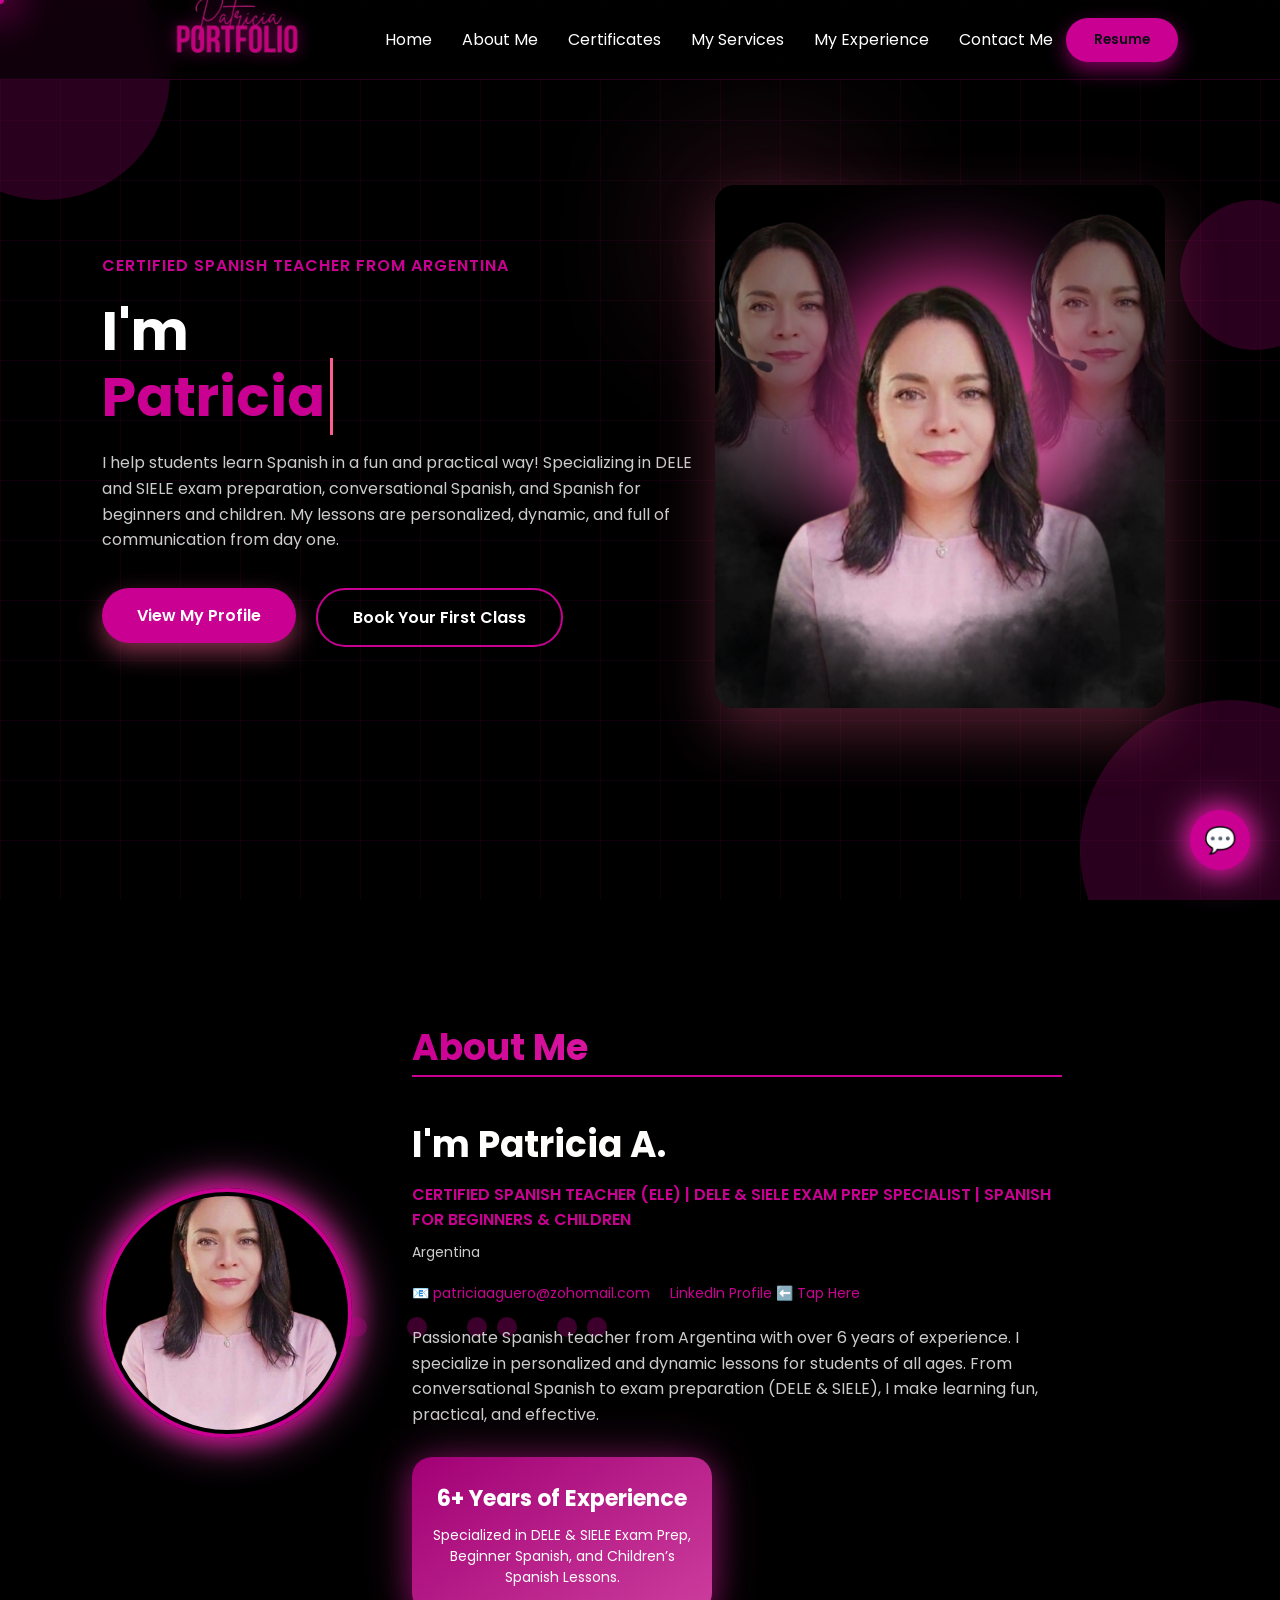
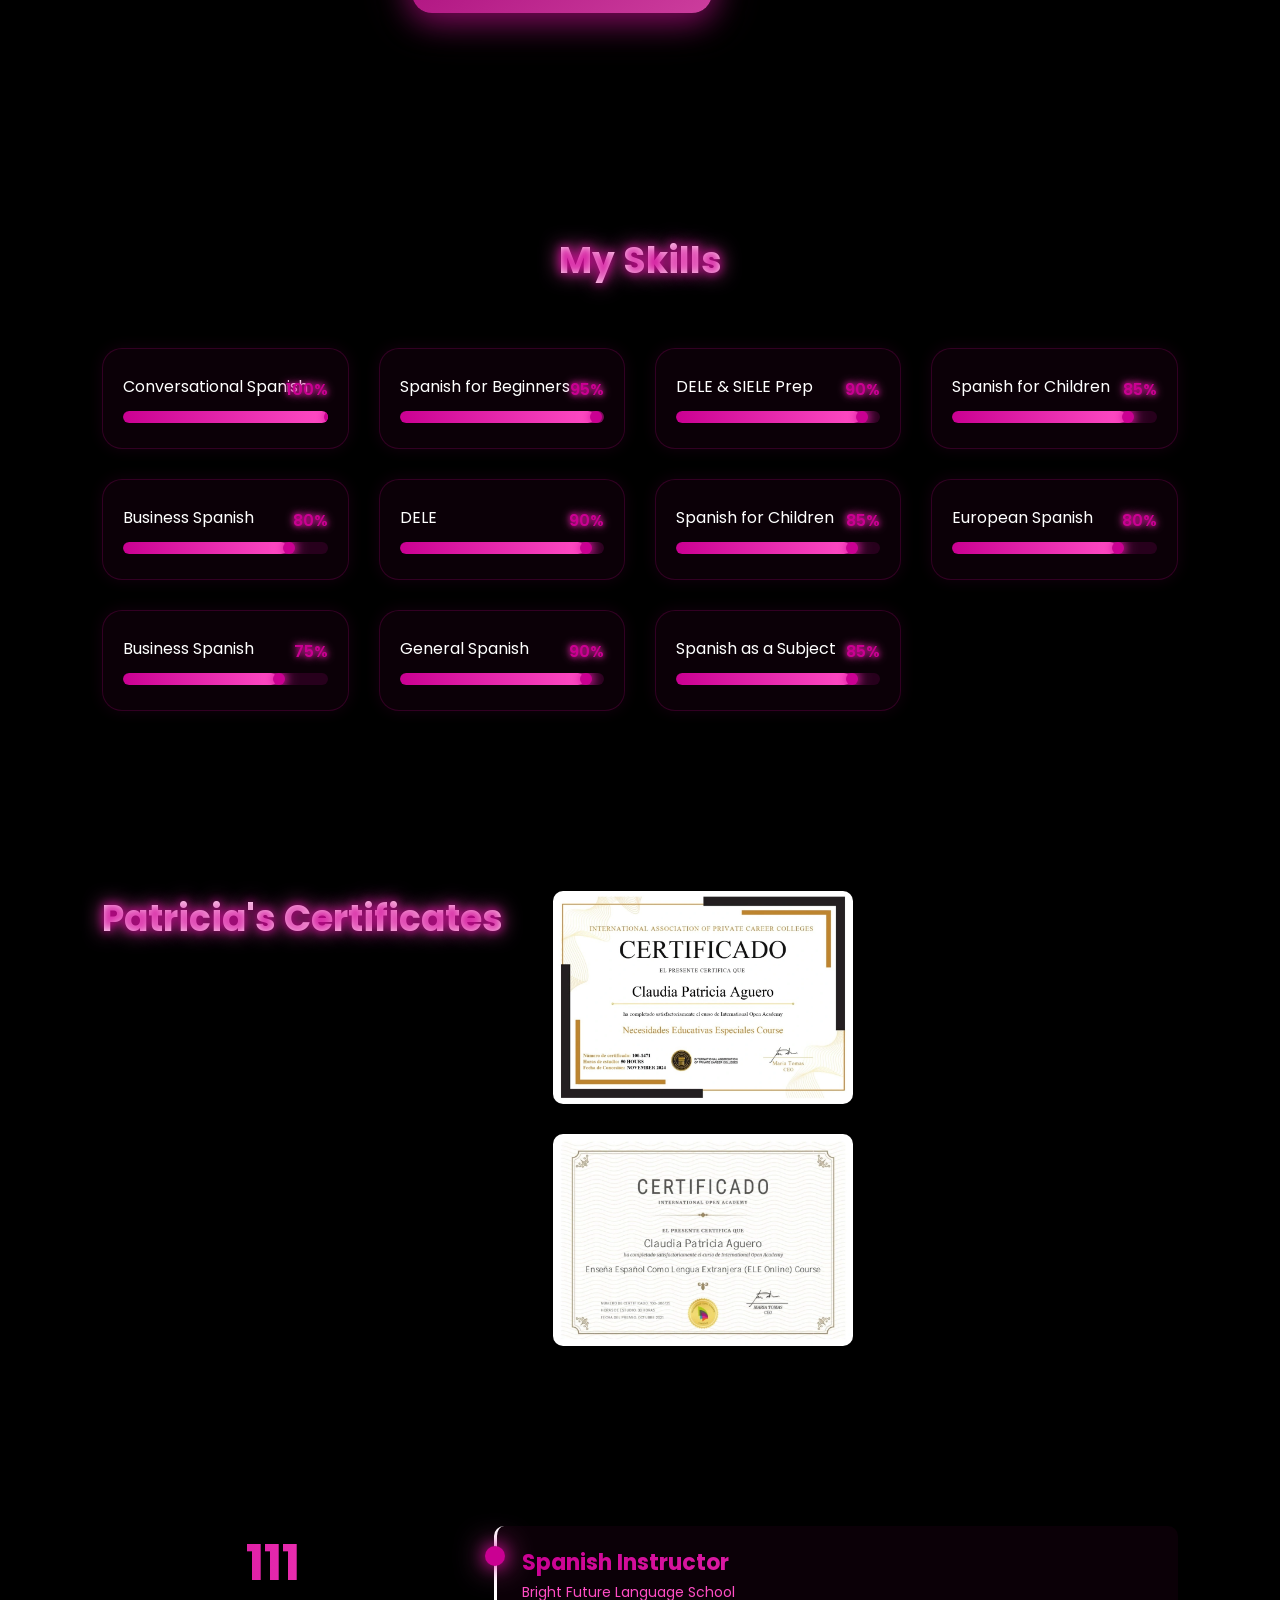
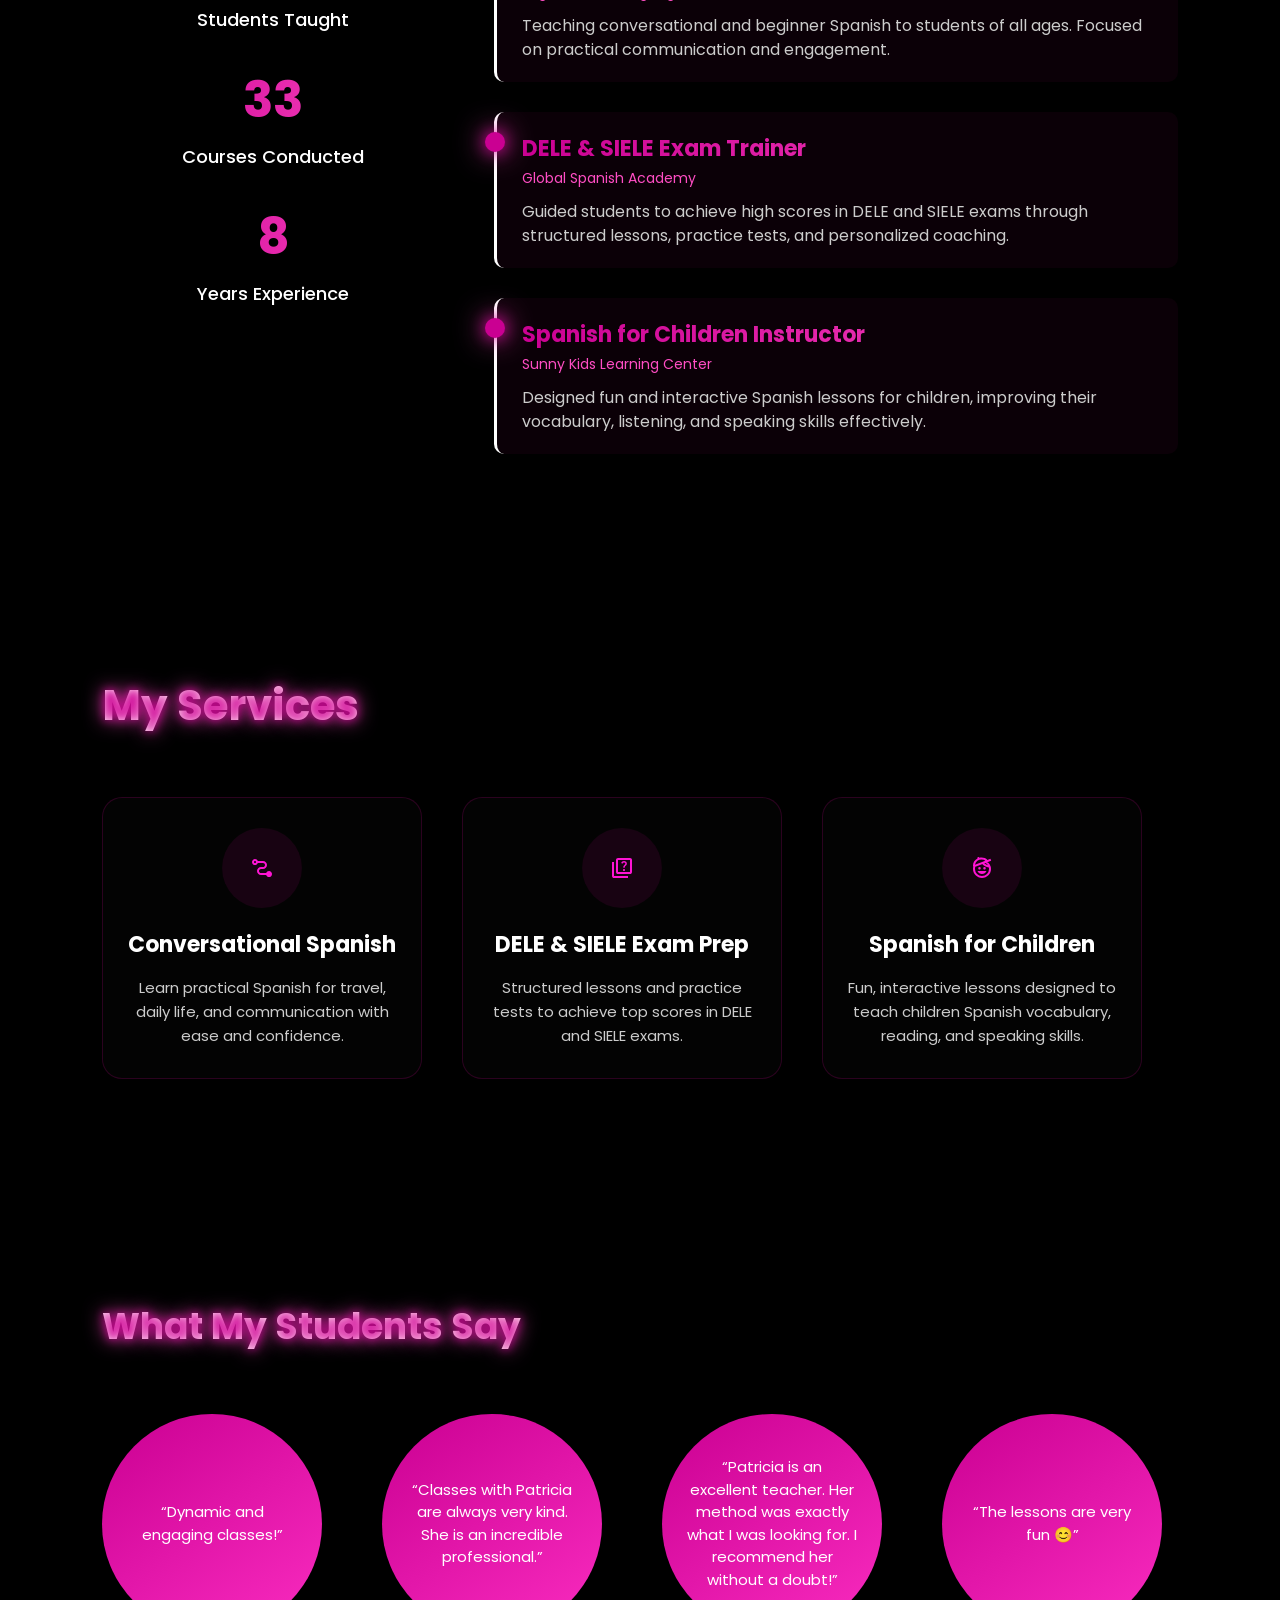
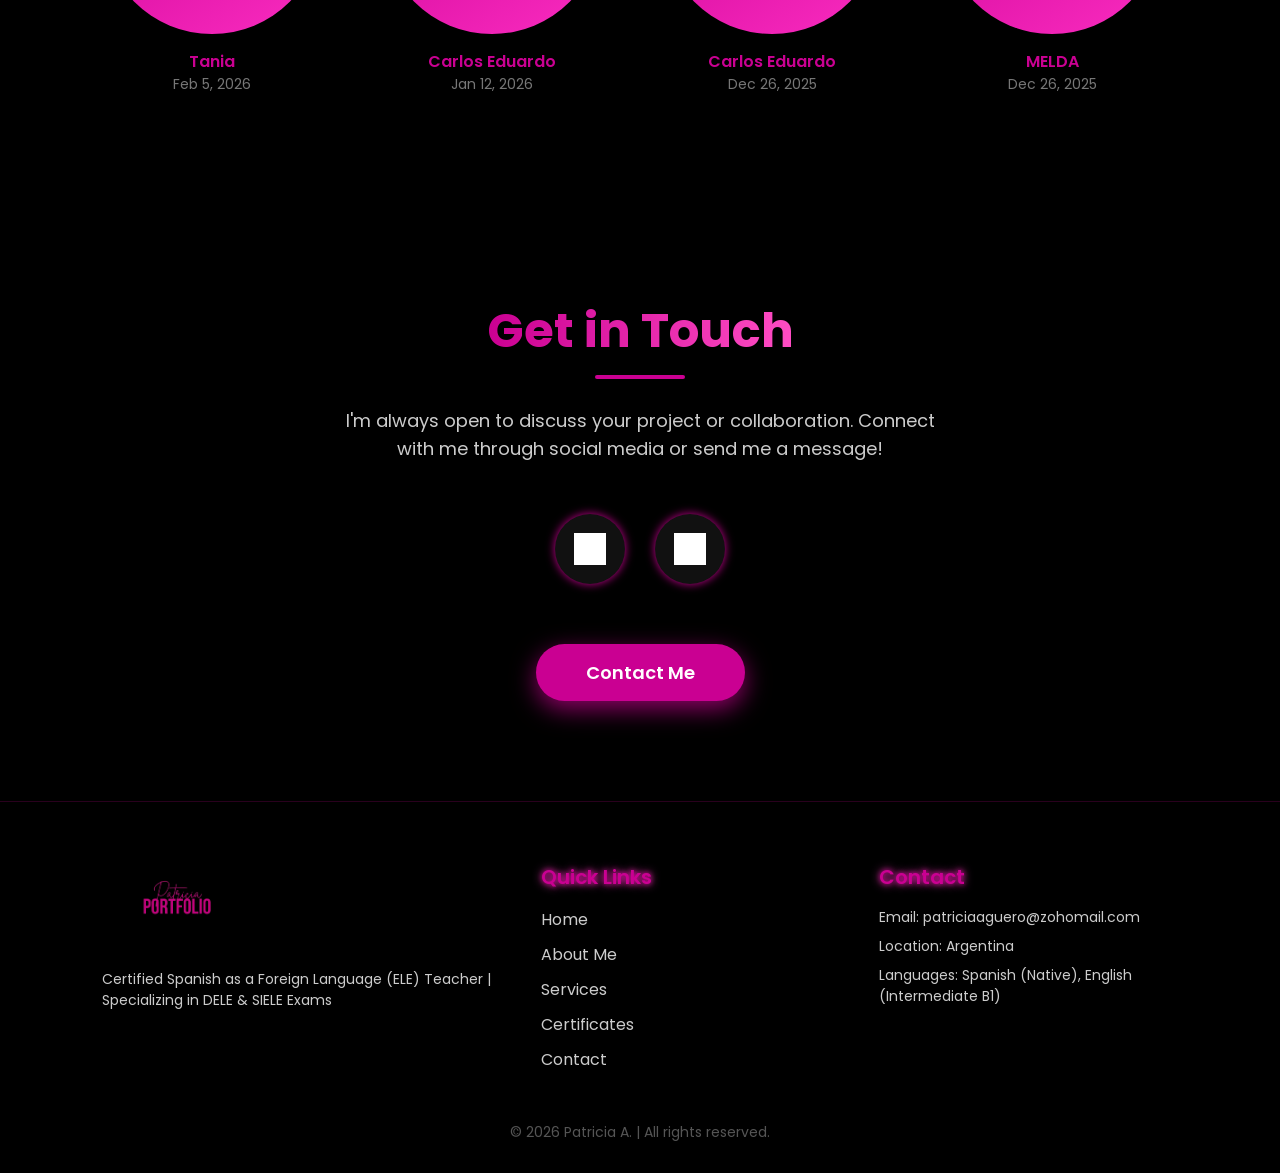
==== commit f20a1330: "Update index.html" ====
--- a/index.html
+++ b/index.html
@@ -526,4 +526,4 @@
 <script src="script.js"></script>
 
 </body>
-</html>+</html>
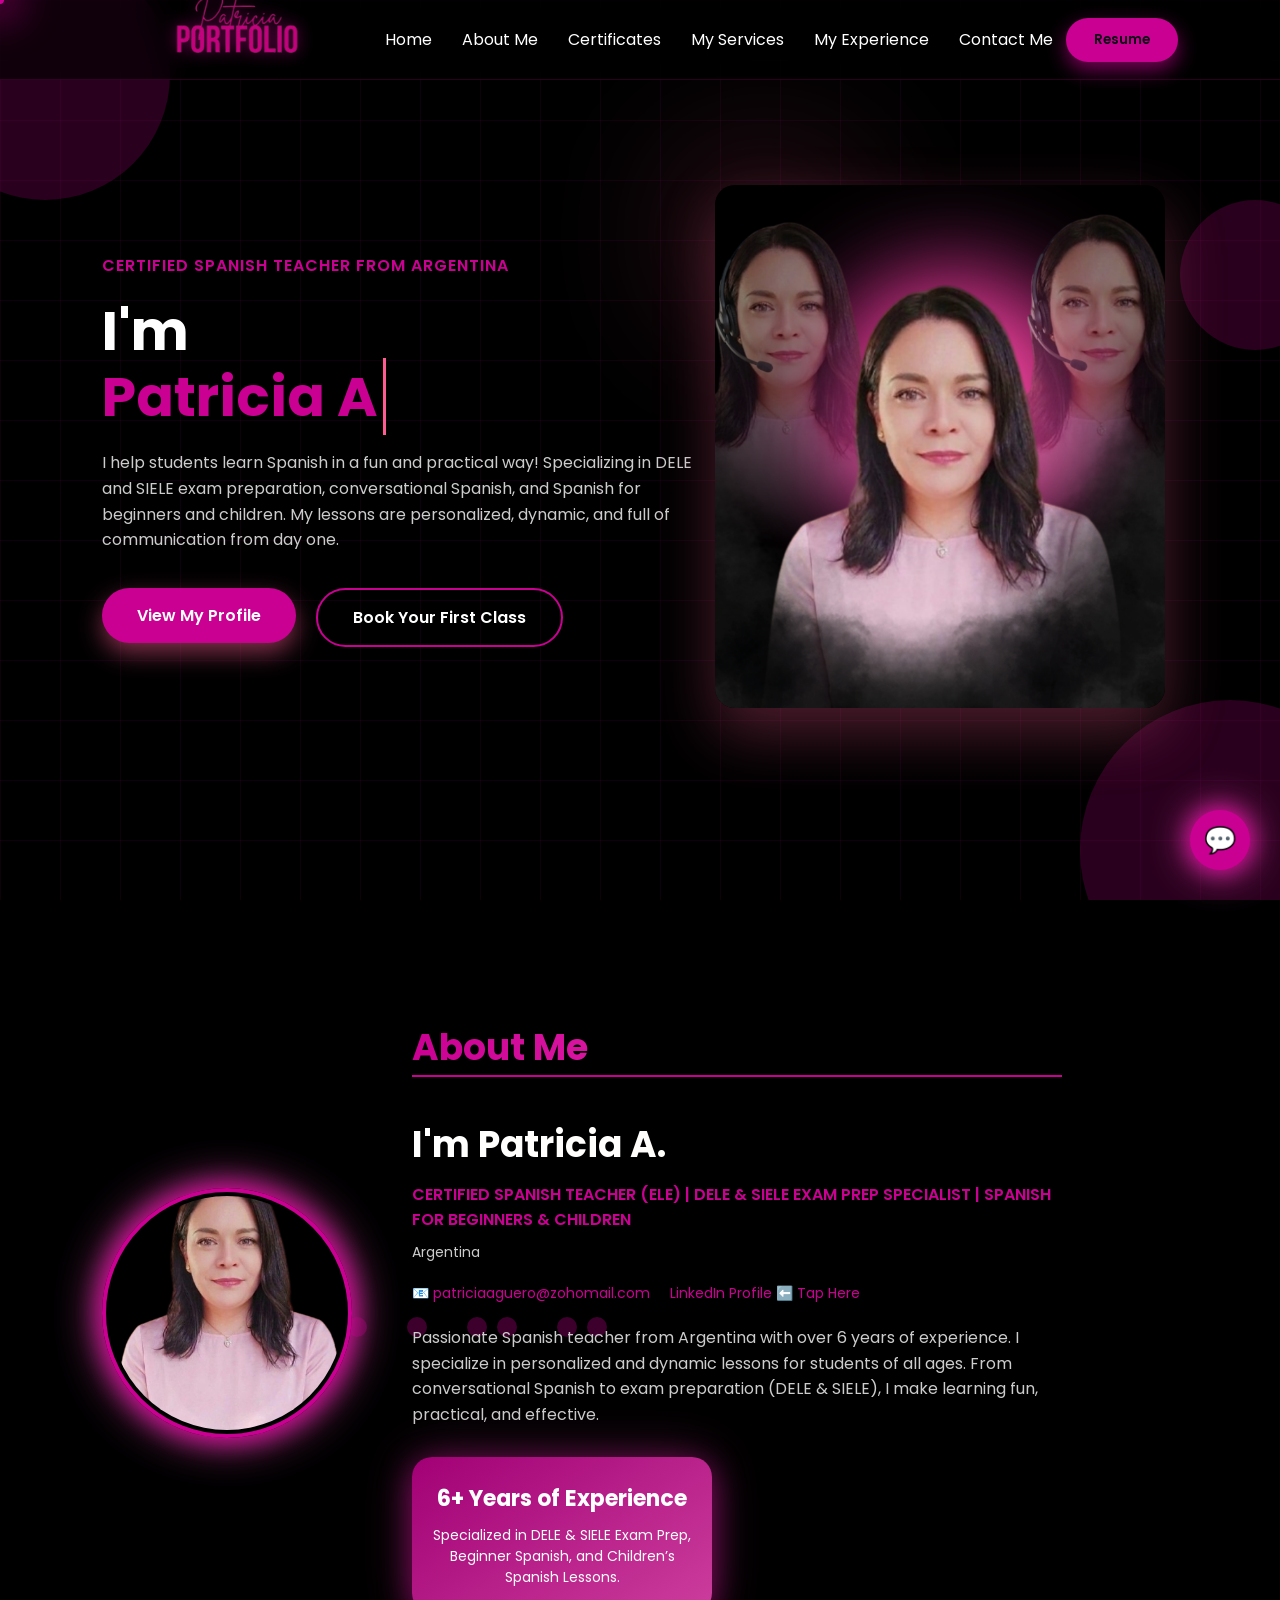
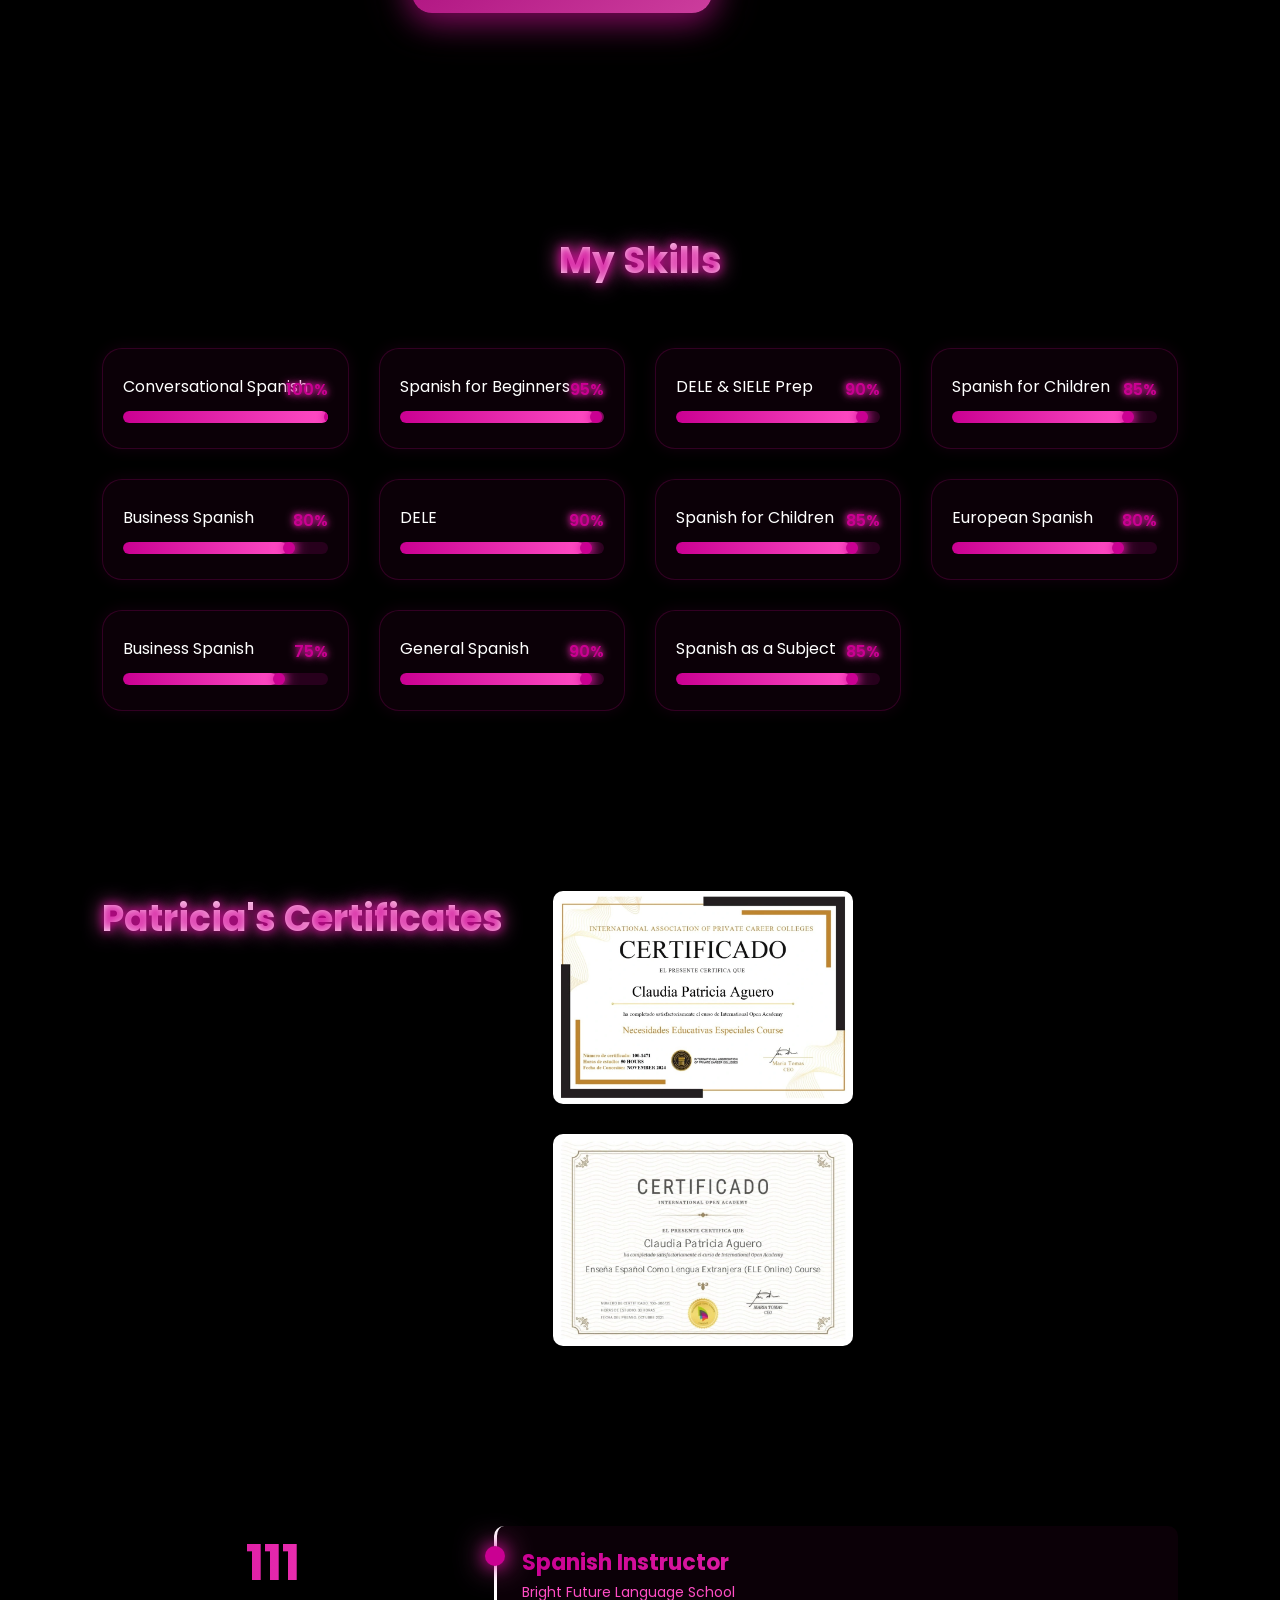
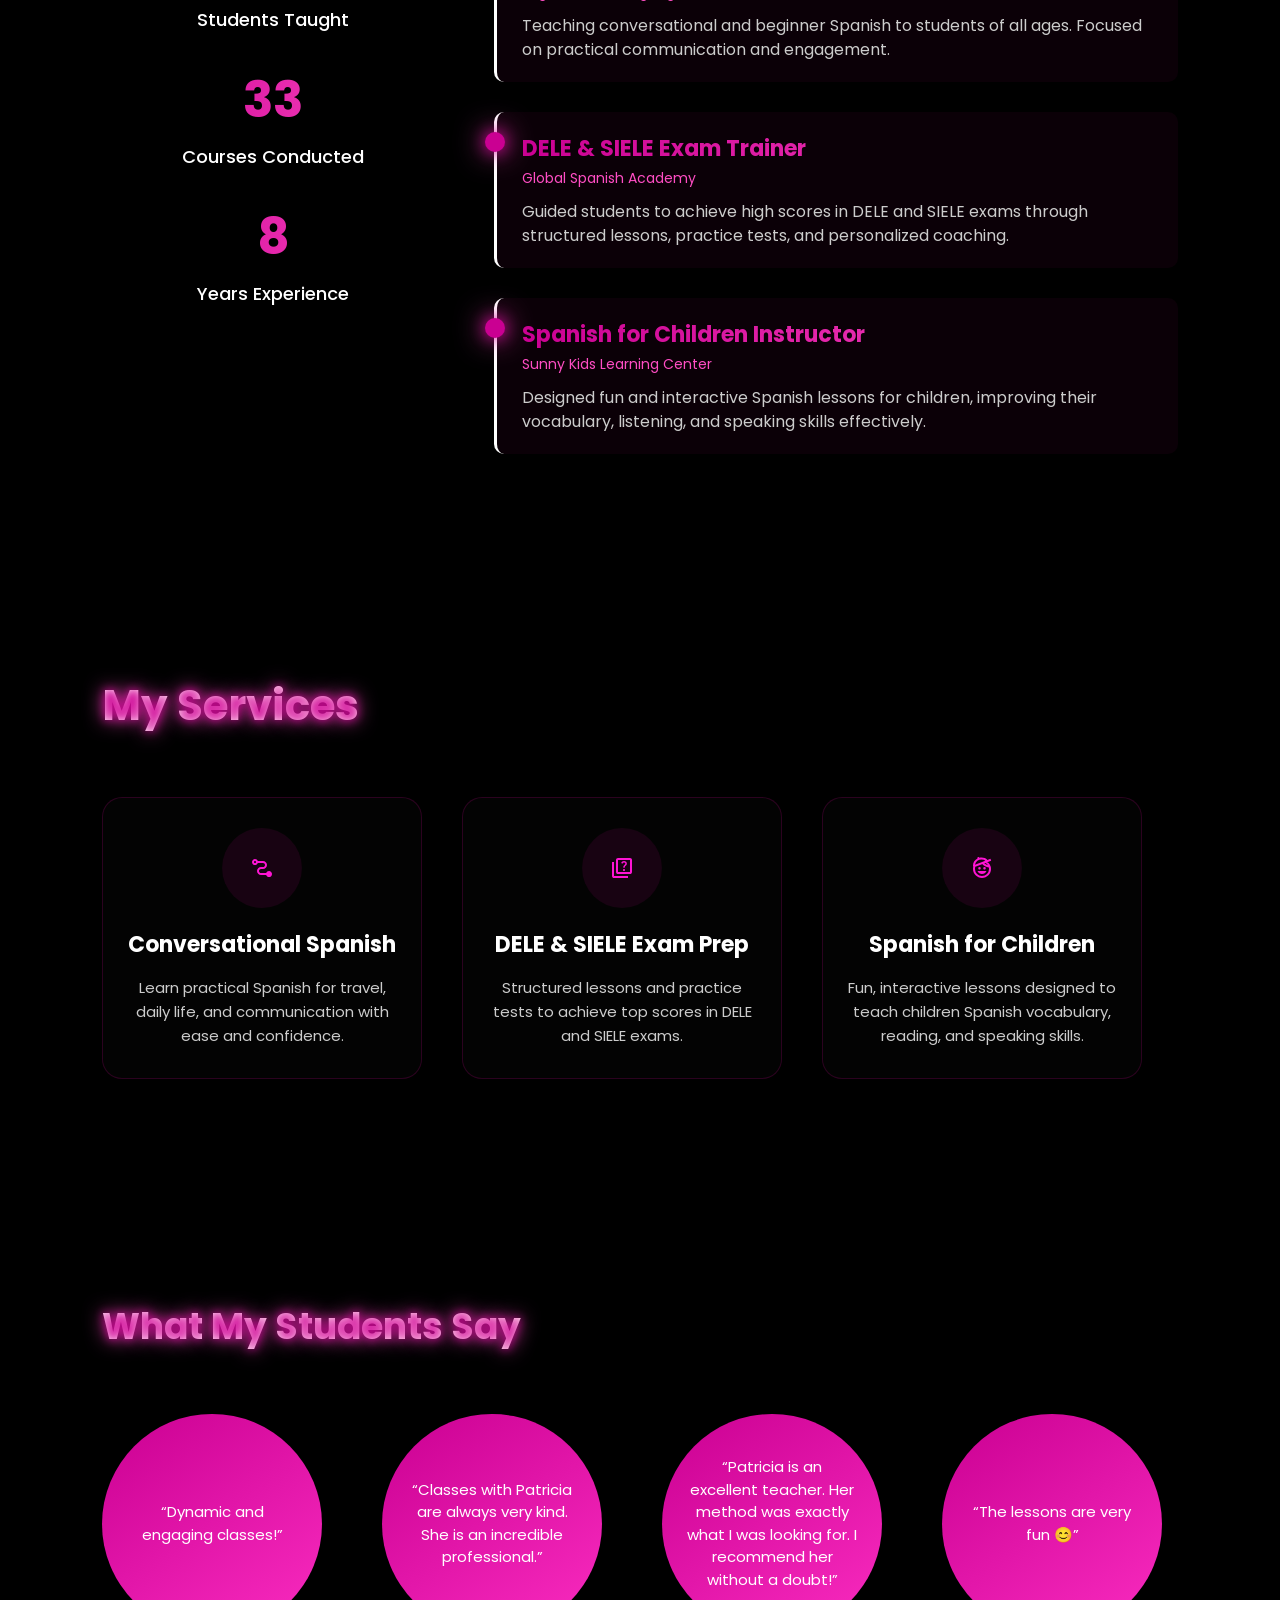
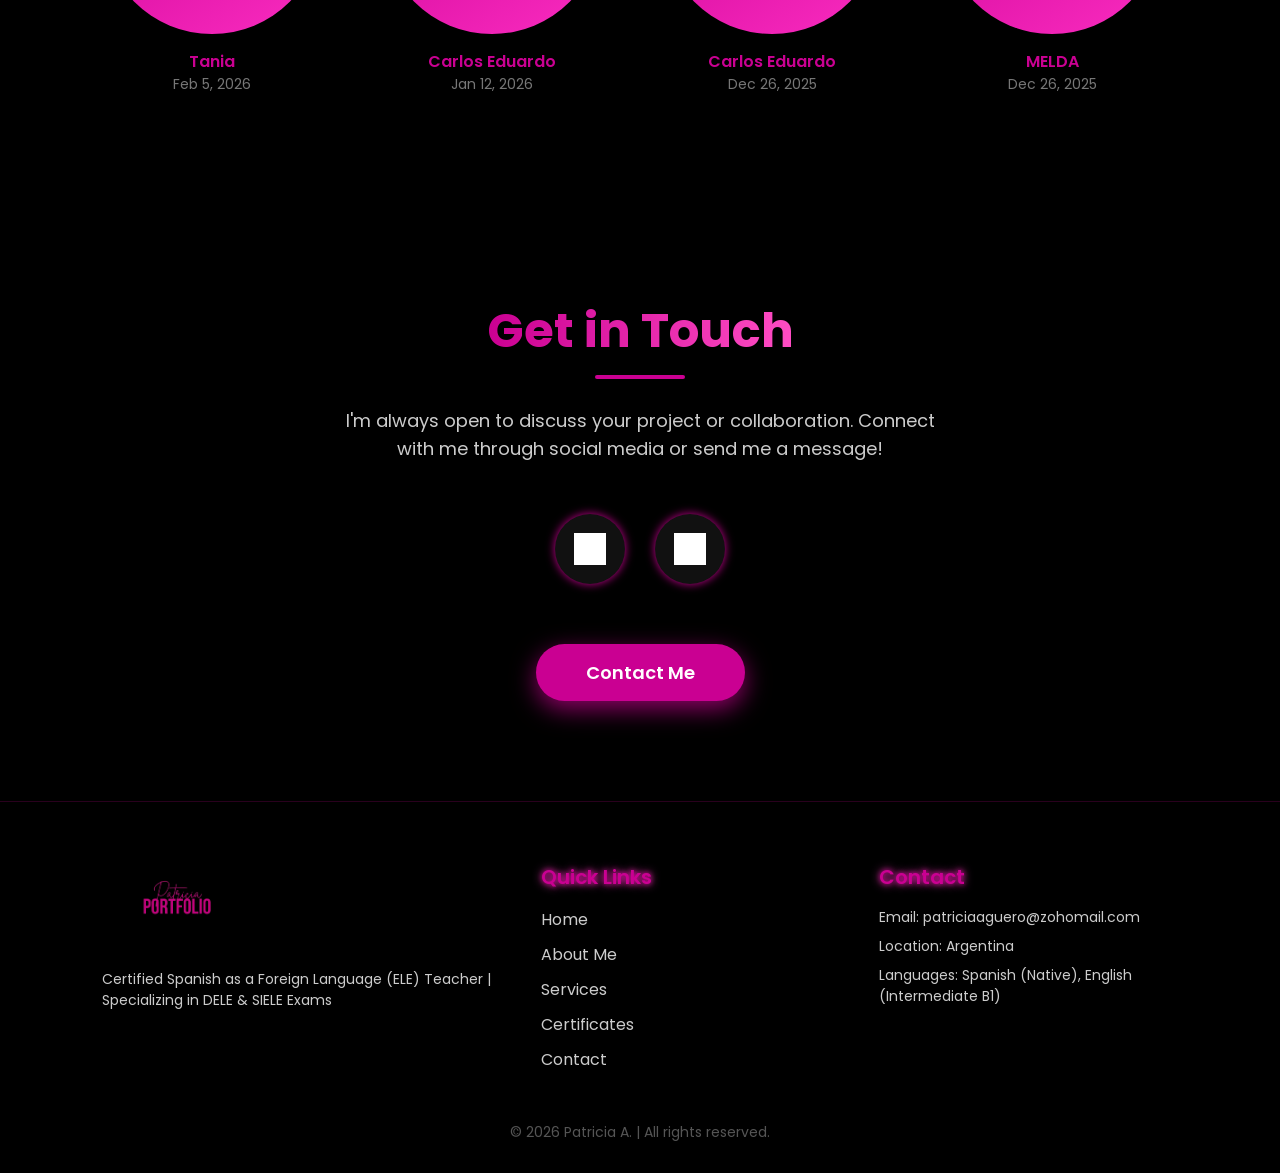
==== commit c8eb4ff4: "Update LinkedIn links to include full URL" ====
--- a/index.html
+++ b/index.html
@@ -136,7 +136,7 @@
       <!-- Contact Info -->
       <div class="contact-info">
         <a href="mailto:patriciaaguero@zohomail.com">📧 patriciaaguero@zohomail.com</a>
-        <a href="linkedin.com/in/patry-aguero2386ck" target="_blank">LinkedIn Profile ⬅️ Tap Here</a>
+        <a href="https://www.linkedin.com/in/patry-aguero2386ck/" target="_blank">LinkedIn Profile ⬅️ Tap Here</a>
       </div>
 
       <!-- About Short Description -->
@@ -470,7 +470,7 @@
     </p>
 
     <div class="contact-links">
-      <a href="linkedin.com/in/patry-aguero2386ck" target="_blank" rel="noopener noreferrer" class="contact-icon linkedin">
+      <a href="https://www.linkedin.com/in/patry-aguero2386ck/" target="_blank" rel="noopener noreferrer" class="contact-icon linkedin">
         <img src="email.jpg" alt="LinkedIn Profile">
       </a>
       <a href="mailto:patriciaaguero@zohomail.com" class="contact-icon email">
